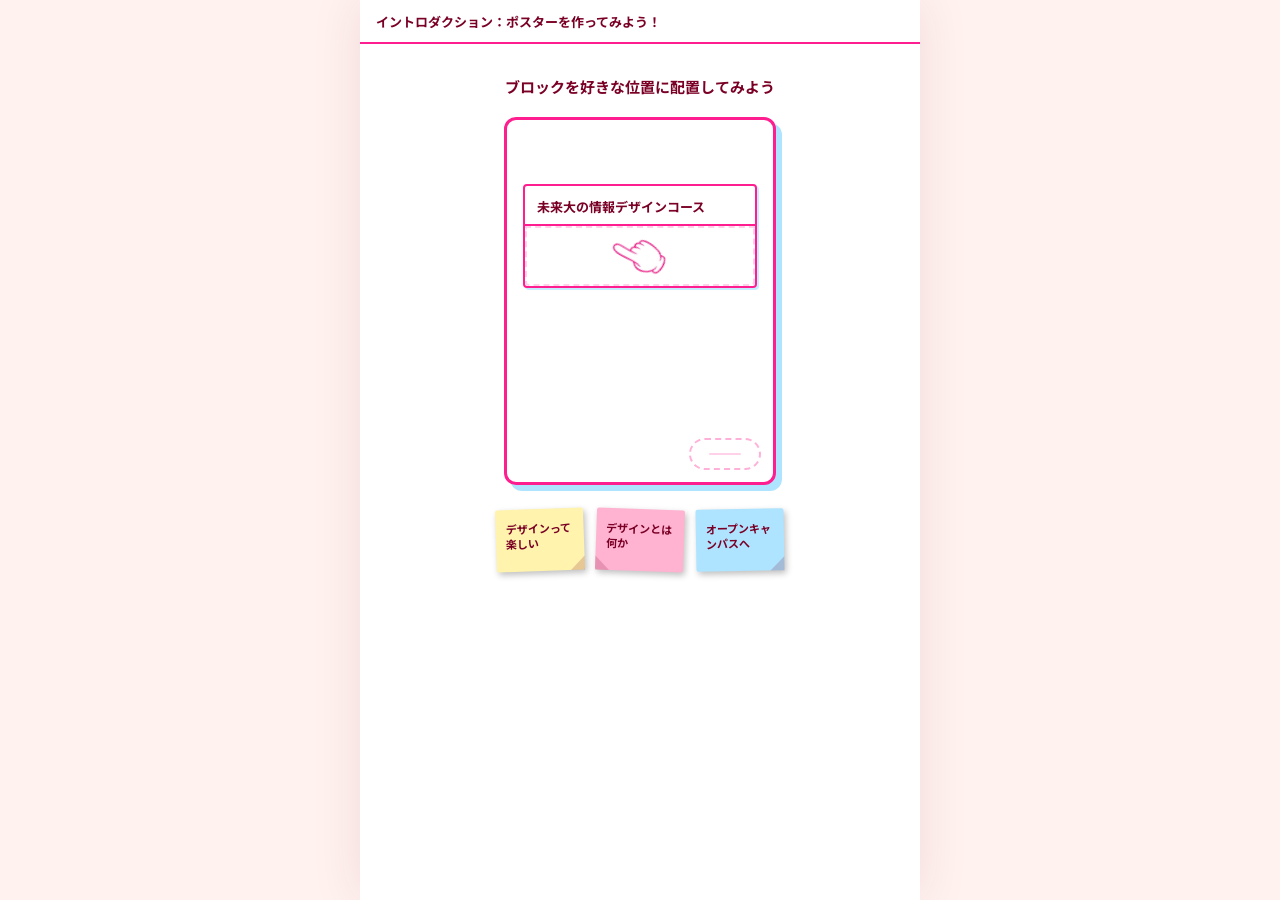
==== index.html @ 72f402ba "座学ゲート通過時のスライドイン演出を追加、関連バグを修正 - 「はい/YES」を押した直後、診断パネル(#section-diagnosis)が下から   せり上がりながらフェードインする演出を追加（" ====
<!DOCTYPE html>
<html lang="ja">

<head>
  <meta charset="UTF-8">
  <meta name="viewport" content="width=device-width, initial-scale=1.0, maximum-scale=1.0, user-scalable=no">
  <title>未来大 情報デザインコース 特設サイト</title>
  <link rel="preconnect" href="https://fonts.googleapis.com">
  <link href="https://fonts.googleapis.com/css2?family=Noto+Sans+JP:wght@400;700&display=swap" rel="stylesheet">
  <style>
    *,
    *::before,
    *::after {
      box-sizing: border-box;
      margin: 0;
      padding: 0;
    }

    html {
      font-family: 'Noto Sans JP', 'Hiragino Sans', sans-serif;
      scroll-snap-type: y proximity;
    }

    body {
      background: #FFF2EF;
      min-height: 100vh;
      -webkit-tap-highlight-color: transparent;
    }

    :root {
      /* 茶色（--text系）＝文字専用、または"暗転ヒーロー"背景（--hero-bg-*、意図的な反転演出のみ）
         ピンク（--sub/--border系）＝ボーダー・シャドウ・装飾専用。文字には --text-muted を使う */
      --text: #7A0026;
      --sub: #FF1E8F;
      --yellow: #FFF3AD;
      --pink: #FFB3D1;
      --blue: #AEE4FF;
      --orange: #FF4B2B;
      --border: #FF1E8F;
      --bg: #FFFFFF;
      --page-bg: #FFF2EF;
      --text-muted: rgba(122, 0, 38, 0.55);
      --sticky-fold: rgba(122, 0, 38, 0.18);
      --hero-bg-dark: var(--text);
    }

    /* ── Animations ── */
    /* Transition flash */
    @keyframes flashIn {
      from {
        opacity: 0;
      }

      to {
        opacity: 1;
      }
    }

    @keyframes flashOut {
      from {
        opacity: 1;
      }

      to {
        opacity: 0;
      }
    }

    /* ── Screen management ── */
    .screen {
      display: none;
    }

    .screen.active {
      display: block;
    }

    /* ── Prologue ── */
    #screen-prologue {
      background: var(--bg);
      min-height: 100svh;
      display: none;
      flex-direction: column;
      max-width: 390px;
      margin: 0 auto;
    }

    #screen-prologue.active {
      display: flex;
    }

    .prologue-header {
      height: 44px;
      display: flex;
      align-items: center;
      padding: 0 16px;
      border-bottom: 2px solid var(--border);
      background: var(--bg);
      flex-shrink: 0;
    }

    .prologue-header span {
      font-weight: 700;
      font-size: 13px;
      color: var(--text);
    }

    .prologue-main {
      flex: 1;
      padding: 32px 16px 96px;
    }

    /* ── Poster Game ── */
    .game-title {
      text-align: center;
      font-weight: 700;
      font-size: 15px;
      color: var(--text);
      margin-bottom: 20px;
    }

    /* ── Sticky note fold (shared pattern) ──
       .chip / #ghost-chip 自体に付与し、付箋のめくれた角を表現する。 */
    .sticky-note--fold-br::after,
    .sticky-note--fold-bl::after {
      content: '';
      position: absolute;
      width: 0;
      height: 0;
      border-style: solid;
      border-color: transparent transparent var(--sticky-fold) transparent;
    }
    .sticky-note--fold-br::after { right: 0; bottom: 0; border-width: 0 0 var(--fold, 10px) var(--fold, 10px); }
    .sticky-note--fold-bl::after { left: 0;  bottom: 0; border-width: 0 var(--fold, 10px) var(--fold, 10px) 0; }

    .poster-frame-wrap {
      position: relative;
      width: 272px;
      height: 368px;
      margin: 0 auto;
      transition: transform 0.6s cubic-bezier(0.65, 0, 0.35, 1);
    }

    .poster-frame-wrap.shrink-up {
      transform: translateY(-92px) scale(0.58);
    }

    .poster-frame {
      position: absolute;
      inset: 0;
      background: white;
      border-radius: 12px;
      border: 3px solid var(--border);
      box-shadow: 6px 6px 0 rgba(174, 228, 255, 1);
      overflow: hidden;
      transition: background-color 0.3s;
    }

    /* 「つくる」ボタン押下後：ブロック配置を隠し、完成イメージ画像に変身させる */
    .poster-frame.showing-result .zone-large,
    .poster-frame.showing-result .center-card,
    .poster-frame.showing-result .zone-small {
      opacity: 0;
      transition: opacity 0.2s ease;
    }

    .frame-result-overlay {
      position: absolute;
      inset: 0;
      opacity: 0;
      transition: opacity 0.3s ease;
      pointer-events: none;
      overflow: hidden;
      border-radius: inherit;
    }

    .frame-result-overlay.active {
      opacity: 1;
    }

    .frame-result-overlay img {
      display: block;
      width: 100%;
      height: 100%;
      object-fit: cover;
    }

    /* Large zone — fills entire frame bg */
    .zone-large {
      position: absolute;
      inset: 0;
      border-radius: 12px;
      transition: background-color 0.3s;
    }

    /* Center card */
    .center-card {
      position: absolute;
      left: 16px;
      right: 16px;
      top: 64px;
      background: white;
      border: 2px solid var(--border);
      border-radius: 4px;
      box-shadow: 2px 2px 0 rgba(174, 228, 255, 0.7);
    }

    .center-card-header {
      padding: 12px 12px 8px;
      border-bottom: 2px solid var(--border);
    }

    .center-card-header .sub-label {
      font-size: 8px;
      color: var(--text-muted);
    }

    .center-card-header .title {
      font-weight: 700;
      font-size: 13px;
      color: var(--text);
      line-height: 1.4;
    }

    .zone-center {
      min-height: 60px;
      display: flex;
      align-items: center;
      justify-content: center;
      border-radius: 0 0 4px 4px;
      transition: background-color 0.3s, outline 0.15s;
    }

    .zone-center.hover {
      background: rgba(255, 30, 143, 0.04);
      outline: 2px dashed var(--border);
    }

    .zone-center-chip {
      width: 100%;
      height: 100%;
      min-height: 60px;
      display: flex;
      align-items: center;
      justify-content: center;
      font-weight: 700;
      font-size: 12px;
      color: var(--text);
      border-radius: 0 0 4px 4px;
    }

    .zone-center-placeholder {
      width: 100%;
      min-height: 60px;
      border: 2px dashed rgba(255, 30, 143, 0.2);
      border-radius: 0 0 4px 4px;
      display: flex;
      align-items: center;
      justify-content: center;
    }

    .zone-center-placeholder.hover {
      border-color: var(--border);
      background: rgba(255, 30, 143, 0.04);
    }

    .zone-small {
      position: absolute;
      bottom: 12px;
      right: 12px;
      min-width: 72px;
      min-height: 32px;
      padding: 0 12px;
      border-radius: 9999px;
      display: flex;
      align-items: center;
      justify-content: center;
      transition: background-color 0.3s, border 0.15s;
      border: 2px dashed rgba(255, 30, 143, 0.35);
    }

    .zone-small.hover {
      border-color: var(--border);
      background: rgba(255, 30, 143, 0.06);
    }

    .zone-small.filled {
      border: none;
    }

    .zone-small-placeholder {
      width: 32px;
      height: 2px;
      background: rgba(255, 30, 143, 0.2);
      border-radius: 1px;
    }

    .zone-small-chip {
      font-size: 10px;
      font-weight: 700;
      color: var(--text);
      text-align: center;
    }

    /* ── Chip tray ── */
    .chip-tray {
      display: flex;
      justify-content: center;
      gap: 12px;
      margin-top: 24px;
      flex-wrap: wrap;
      padding: 0 8px;
      transition: opacity 0.3s ease;
    }

    .chip-tray.fading-out {
      opacity: 0;
      pointer-events: none;
    }

    .chip {
      position: relative;
      width: 88px;
      min-height: 62px;
      padding: 8px 10px 16px;
      border-radius: 2px;
      box-shadow: 2px 3px 6px rgba(0, 0, 0, 0.25);
      touch-action: none;
      user-select: none;
      cursor: grab;
      transition: opacity 0.2s;
      -webkit-user-select: none;
      display: flex;
      align-items: center;
      --fold: 14px;
    }

    .chip.placed {
      opacity: 0.28;
      cursor: default;
    }

    .chip[data-id="fun"]     { background: var(--yellow); transform: rotate(-2deg); }
    .chip[data-id="concept"] { background: var(--pink);   transform: rotate(2deg); }
    .chip[data-id="oc"]      { background: var(--blue);   transform: rotate(-1deg); }

    .chip-label {
      font-weight: 700;
      font-size: 11px;
      line-height: 1.35;
      color: var(--text);
    }

    /* ── Ghost chip ── */
    #ghost-chip {
      position: fixed;
      z-index: 999;
      pointer-events: none;
      width: 92px;
      min-height: 64px;
      padding: 8px 10px 16px;
      border-radius: 2px;
      box-shadow: 3px 5px 10px rgba(0, 0, 0, 0.3);
      transform: scale(1.06) rotate(-3deg);
      align-items: center;
      display: none;
      --fold: 14px;
    }
    #ghost-chip[data-chip="fun"]     { background: var(--yellow); }
    #ghost-chip[data-chip="concept"] { background: var(--pink); }
    #ghost-chip[data-chip="oc"]      { background: var(--blue); }

    #ghost-chip.active {
      display: flex;
    }


    /* ── Diagnose button ── */
    .diagnose-btn {
      margin-top: 20px;
      width: 100%;
      padding: 16px;
      font-weight: 700;
      font-size: 16px;
      border-radius: 9999px;
      background: var(--orange);
      color: white;
      border: 3px solid var(--border);
      box-shadow: 4px 4px 0 rgba(255, 30, 143, 1);
      cursor: pointer;
      font-family: inherit;
      display: none;
    }

    .diagnose-btn.visible {
      display: block;
    }

    /* ── Diagnosis result ── */
    .diagnosis-result {
      position: absolute;
      top: 0;
      left: 0;
      right: 0;
      padding: 24px 20px;
      opacity: 0;
      transform: scale(0.92) translateY(16px);
      transition: opacity 0.5s cubic-bezier(0.34, 1.4, 0.64, 1),
                  transform 0.5s cubic-bezier(0.34, 1.4, 0.64, 1);
      pointer-events: none;
      display: none;
    }

    .diagnosis-result.entering {
      display: block;
    }

    .diagnosis-result.visible {
      opacity: 1;
      transform: scale(1) translateY(0);
      pointer-events: auto;
    }

    /* 「作る」ボタンを押した瞬間、選んだ色で一瞬光り、完成ポスターへ変身する演出 */
    .poster-transform-flash {
      position: absolute;
      inset: 0;
      border-radius: inherit;
      opacity: 0;
      pointer-events: none;
      z-index: 5;
      transition: opacity 0.28s ease;
    }

    .poster-transform-flash.active {
      opacity: 1;
      transition: opacity 0.12s ease;
    }

    /* 完成ポスターが現れる瞬間の「魔法っぽいポップな爆発」演出：もくもく（煙玉）＋キラキラ（星） */
    .magic-burst {
      position: absolute;
      inset: -110px;
      pointer-events: none;
      z-index: 7;
      overflow: visible;
    }

    .magic-puff {
      position: absolute;
      left: 50%;
      top: 50%;
      width: 54px;
      height: 54px;
      margin: -27px 0 0 -27px;
      border-radius: 50%;
      background: radial-gradient(circle, rgba(255,255,255,0.95) 0%, rgba(255,255,255,0.55) 55%, rgba(255,255,255,0) 76%);
      opacity: 0;
      transform: translate(0, 0) scale(0.25);
      animation: magicPuffOut 0.78s cubic-bezier(0.16, 1, 0.3, 1) forwards;
      animation-delay: var(--delay, 0s);
    }

    @keyframes magicPuffOut {
      0%   { opacity: 0;    transform: translate(0, 0) scale(0.2); }
      18%  { opacity: 0.95; }
      100% { opacity: 0;    transform: translate(var(--tx), var(--ty)) scale(3.4); }
    }

    .magic-spark {
      position: absolute;
      left: 50%;
      top: 50%;
      width: 30px;
      height: 30px;
      margin: -15px 0 0 -15px;
      font-size: 30px;
      line-height: 30px;
      text-align: center;
      color: var(--spark-color, #FFD84B);
      text-shadow: 0 0 10px rgba(255,255,255,0.95);
      opacity: 0;
      transform: translate(0, 0) scale(0) rotate(0deg);
      animation: magicSparkOut 0.9s cubic-bezier(0.34, 1.56, 0.64, 1) forwards;
      animation-delay: var(--delay, 0s);
    }

    @keyframes magicSparkOut {
      0%   { opacity: 0; transform: translate(0, 0) scale(0) rotate(0deg); }
      28%  { opacity: 1; transform: translate(calc(var(--tx) * 0.45), calc(var(--ty) * 0.45)) scale(1.7) rotate(60deg); }
      100% { opacity: 0; transform: translate(var(--tx), var(--ty)) scale(0.6) rotate(170deg); }
    }

    .result-type-badge {
      display: inline-block;
      color: var(--orange);
      font-weight: 700;
      font-size: 19px;
      padding: 4px 12px;
      border-radius: 6px;
      margin-bottom: 14px;
      letter-spacing: 0.02em;
    }

    .result-hook {
      font-weight: 700;
      font-size: 12px;
      color: var(--text);
      margin-bottom: 10px;
      line-height: 1.5;
    }

    .result-structure {
      font-size: 12px;
      color: var(--text-muted);
      margin-bottom: 4px;
      line-height: 1.6;
    }

    .result-detail {
      font-size: 12px;
      color: var(--text);
      opacity: 0.65;
      line-height: 1.7;
    }

    .result-btns {
      margin-top: 20px;
    }

    .result-share-btn {
      display: block;
      width: 100%;
      padding: 14px 16px;
      background: var(--orange);
      color: white;
      border: 3px solid var(--border);
      box-shadow: 4px 4px 0 rgba(255, 30, 143, 1);
      border-radius: 9999px;
      font-size: 15px;
      font-weight: 700;
      cursor: pointer;
      font-family: inherit;
      margin-bottom: 10px;
      transition: transform 0.1s;
    }

    .result-share-btn:active {
      transform: scale(0.97);
    }

    .result-reset-btn {
      display: block;
      width: 100%;
      padding: 8px 16px;
      background: transparent;
      color: rgba(122, 0, 38, 0.5);
      border: 1.5px solid rgba(122, 0, 38, 0.15);
      border-radius: 9999px;
      font-size: 12px;
      cursor: pointer;
      font-family: inherit;
      text-align: center;
    }

    /* ════════════════════════════
       TOP PAGE
    ════════════════════════════ */
    #screen-top {
      background: var(--bg);
      max-width: 390px;
      margin: 0 auto;
    }

    /* ── Top header ── */
    #top-header {
      position: fixed;
      top: 0;
      left: 50%;
      transform: translateX(-50%);
      width: 100%;
      max-width: 390px;
      height: 44px;
      background: var(--bg);
      border-bottom: 2px solid var(--border);
      display: flex;
      align-items: center;
      justify-content: space-between;
      padding: 0 16px;
      z-index: 50;
      transition: transform 0.3s ease;
    }

    /* ポスター制作中は、直前のコンテンツが一切見えないよう
       ヘッダーごと画面上端の外へ隠し、診断セクションを画面いっぱいに使う */
    body.diagnosis-locked #top-header {
      transform: translateX(-50%) translateY(-100%);
    }

    #top-header .logo {
      font-weight: 700;
      font-size: 13px;
      color: var(--text);
    }

    #menu-btn {
      width: 32px;
      height: 32px;
      background: none;
      border: none;
      cursor: pointer;
      display: flex;
      flex-direction: column;
      justify-content: center;
      align-items: center;
      gap: 5px;
      padding: 4px;
    }

    #menu-btn span {
      display: block;
      width: 20px;
      height: 2px;
      background: var(--text);
      border-radius: 9999px;
      transition: transform 0.2s, opacity 0.2s;
    }

    #menu-btn.open span:nth-child(1) {
      transform: translateY(7px) rotate(45deg);
    }

    #menu-btn.open span:nth-child(2) {
      opacity: 0;
    }

    #menu-btn.open span:nth-child(3) {
      transform: translateY(-7px) rotate(-45deg);
    }

    /* ── Drawer ── */
    #drawer-backdrop {
      position: fixed;
      inset: 0;
      background: rgba(160, 90, 120, 0.30);
      /* 彩度を下げたピンク */
      z-index: 40;
      opacity: 0;
      pointer-events: none;
      transition: opacity 0.25s;
    }

    #drawer-backdrop.open {
      opacity: 1;
      pointer-events: auto;
    }

    #drawer-panel {
      position: fixed;
      right: 0;
      top: 0;
      bottom: 0;
      width: 220px;
      background: var(--bg);
      border-left: 2px solid var(--border);
      z-index: 41;
      padding: 56px 24px 32px;
      display: flex;
      flex-direction: column;
      transform: translateX(100%);
      transition: transform 0.25s cubic-bezier(0.25, 0.1, 0.25, 1);
    }

    #drawer-panel.open {
      transform: translateX(0);
    }

    #drawer-panel a {
      display: block;
      padding: 16px 0;
      font-weight: 700;
      font-size: 14px;
      color: var(--text);
      text-decoration: none;
      border-bottom: 1px solid rgba(255, 30, 143, 0.15);
    }

    #drawer-panel a:last-child {
      border-bottom: none;
    }

    #top-body {
      padding-top: 44px;
    }

    /* ── Key Visual (B1) ── */
    #section-kv {
      position: relative;
      background: var(--page-bg);
      padding-bottom: 10px;
    }

    .kv-photo {
      position: relative;
      width: 100%;
      overflow: hidden;
    }

    /* タイトルロゴが写真の重なり部分に沈んでも隠れないよう、
       ヒーロー写真だけは自身をより前面（z-index）に出し、
       overlayが下の写真の上に重なって見えるようにする */
    .kv-photo--hero {
      z-index: 2;
      overflow: visible;
    }

    /* 各写真には斜めカットの透明な余白が焼き込まれており、そのまま並べると
       想像以上に大きな隙間になる。実測した透明部分の量に合わせて
       負のmargin-topで重ね、隙間を薄いスリット程度に詰める
       （margin指定は要素の幅基準で解決されるため、レスポンシブでカード幅が
       変わっても写真の拡大縮小と一緒に比率が保たれる） */
    .kv-photo--overlap-1 {
      margin-top: -8.5%;
    }

    .kv-photo--overlap-2 {
      margin-top: -7.5%;
    }

    .kv-photo--overlap-3 {
      margin-top: -10%;
    }

    .kv-photo img {
      display: block;
      width: 100%;
      height: auto;
    }

    /* タイトル文字が写真に埋もれないよう、左側だけページ背景色で薄く覆う。
       ロゴを大きくした分ヒーロー写真の高さをはみ出すため、上寄せにして
       上方向にはみ出さないようにする（下方向は .kv-photo--hero の
       z-index により次の写真の上に重なって表示されるため問題ない） */
    .kv-hero-overlay {
      position: absolute;
      inset: 0;
      display: flex;
      flex-direction: column;
      justify-content: flex-start;
      padding: 8px 12px 8px 20px;
      background: linear-gradient(100deg,
        rgba(255, 242, 239, 0.92) 0%,
        rgba(255, 242, 239, 0.78) 40%,
        rgba(255, 242, 239, 0) 65%);
    }

    .kv-hero-label {
      font-size: 11px;
      font-weight: 700;
      letter-spacing: 0.08em;
      color: var(--text);
      opacity: 0.75;
      margin-bottom: 6px;
      text-shadow: 0 1px 3px rgba(255, 255, 255, 0.6);
    }

    .kv-hero-title-img {
      display: block;
      width: 50%;
      max-width: 210px;
      height: auto;
    }

    /* ── Welcome (B2) ── */
    #section-welcome {
      padding: 48px 20px;
      background: var(--bg);
      scroll-margin-top: 44px;
    }

    #section-welcome h2 {
      font-weight: 700;
      font-size: 20px;
      color: var(--text);
      line-height: 1.5;
      margin-bottom: 32px;
    }

    .fade-block {
      opacity: 0;
      transform: translateY(32px) scale(0.97);
      transition: opacity 0.65s cubic-bezier(0.34, 1.4, 0.64, 1),
                  transform 0.65s cubic-bezier(0.34, 1.4, 0.64, 1);
    }

    .fade-block.visible {
      opacity: 1;
      transform: translateY(0) scale(1);
    }

    /* Venn & Cycle – 画面幅によらず常に横並び（図＋説明文）を維持し、
       文章量は変えずに説明文側の幅だけを画面幅に応じて可変にすることで、
       位置関係（並び順・左右配置）がモバイル〜PCまで変わらないようにする */
    .venn-row,
    .cycle-row {
      display: flex;
      flex-direction: row;
      align-items: center;
      gap: 16px;
      margin-bottom: 40px;
    }

    .venn-wrap {
      position: relative;
      width: 150px;
      height: 150px;
      flex-shrink: 0;
    }

    .venn-stage {
      position: absolute;
      top: 0;
      left: 0;
      width: 230px;
      height: 230px;
      transform: scale(0.6522);
      transform-origin: top left;
    }

    .bz-circle {
      position: absolute;
      left: 50%;
      top: 50%;
      width: 92px;
      height: 92px;
      border-radius: 50%;
      opacity: 0;
      animation: bzMoveIn 1.8s cubic-bezier(0.22, 1, 0.36, 1) forwards;
      animation-play-state: paused;
    }

    .venn-wrap.visible .bz-circle,
    .venn-wrap.visible .bz-label {
      animation-play-state: running;
    }

    .bz-c1 {
      background: rgba(255, 243, 147, 0.6);
      color: #B88448;
      border: 2px solid #F8E884;
      --x-start: 83px; --y-start: 0px;
      --x-end: 37px; --y-end: 0px;
      animation-delay: 0.30s;
    }

    .bz-c3 {
      background: rgba(255, 243, 147, 0.6);
      color: #B88448;
      border: 2px solid #F8E884;
      --x-start: -83px; --y-start: 0px;
      --x-end: -37px; --y-end: 0px;
      animation-delay: 0.15s;
    }

    .bz-c4 {
      background: rgba(255, 243, 147, 0.6);
      color: #B88448;
      border: 2px solid #F8E884;
      --x-start: 0px; --y-start: -83px;
      --x-end: 0px; --y-end: -37px;
      animation-delay: 0s;
    }

    .bz-c2 {
      background: rgba(255, 120, 150, 0.55);
      border: 2px solid #ff1E8F;
      color: #fff;
      --x-start: 0px; --y-start: 83px;
      --x-end: 0px; --y-end: 46px;
      animation-delay: 0.60s;
    }

    @keyframes bzMoveIn {
      from {
        opacity: 0;
        transform: translate(calc(-50% + var(--x-start)), calc(-50% + var(--y-start)));
      }
      to {
        opacity: 1;
        transform: translate(calc(-50% + var(--x-end)), calc(-50% + var(--y-end)));
      }
    }

    .bz-label,
    .bz-callout-label {
      position: absolute;
      font-weight: 700;
      white-space: nowrap;
      opacity: 0;
      animation-play-state: paused;
    }

    .bz-label-c1 {
      left: 70%;
      top: 50%;
      font-size: 11px;
      color: var(--text);
      animation: bzLabelRightIn 1.8s cubic-bezier(0.22, 1, 0.36, 1) forwards;
      animation-delay: 0.30s;
    }

    @keyframes bzLabelRightIn {
      from { opacity: 0; transform: translate(-40%, -50%); }
      to { opacity: 1; transform: translate(-50%, -50%); }
    }

    .bz-label-c3 {
      left: 30%;
      top: 50%;
      font-size: 11px;
      color: var(--text);
      animation: bzLabelLeftIn 1.8s cubic-bezier(0.22, 1, 0.36, 1) forwards;
      animation-delay: 0.15s;
    }

    @keyframes bzLabelLeftIn {
      from { opacity: 0; transform: translate(-60%, -50%); }
      to { opacity: 1; transform: translate(-50%, -50%); }
    }

    .bz-label-c4 {
      left: 50%;
      top: 28%;
      font-size: 11px;
      color: var(--text);
      animation: bzLabelTopIn 1.8s cubic-bezier(0.22, 1, 0.36, 1) forwards;
      animation-delay: 0s;
    }

    @keyframes bzLabelTopIn {
      from { opacity: 0; transform: translate(-50%, -60%); }
      to { opacity: 1; transform: translate(-50%, -50%); }
    }

    .bz-callout {
      position: absolute;
      left: 50%;
      top: 50%;
      width: 166px;
      height: 92px;
      pointer-events: none;
    }

    .bz-callout-label {
      left: 2px;
      top: 14px;
      font-size: 17px;
      animation: bzLabelBottomIn 1.8s cubic-bezier(0.22, 1, 0.36, 1) forwards;
      animation-delay: 0.60s;
    }

    @keyframes bzLabelBottomIn {
      from { opacity: 0; transform: translate(-50%, -40%); }
      to { opacity: 1; transform: translate(-50%, -50%); }
    }

    .bz-c2 .bz-callout-label {
      color: #fff;
      text-shadow:
        2px 0 0 #ff1e8f,
        -2px 0 0 #ff1e8f,
        0 2px 0 #ff1e8f,
        0 -2px 0 #ff1e8f,
        1.5px 1.5px 0 #ff1e8f,
        -1.5px 1.5px 0 #ff1e8f,
        1.5px -1.5px 0 #ff1e8f,
        -1.5px -1.5px 0 #ff1e8f;
    }

    .venn-text {
      flex: 1;
      min-width: 0;
      font-size: 13px;
      color: var(--text);
      line-height: 1.7;
    }

    .cycle-text {
      flex: 1;
      min-width: 0;
      font-size: 13px;
      color: var(--text);
      line-height: 1.7;
    }

    .cycle-svg-wrap {
      flex-shrink: 0;
    }

    /* ── PDCA circle（制作サイクル） ── */
    .pdca-wrap {
      position: relative;
      width: 150px;
      height: 150px;
      overflow: hidden;
      flex-shrink: 0;
    }

    .pdca-scale {
      position: absolute;
      top: 0;
      left: 0;
      width: 520px;
      height: 520px;
      transform-origin: top left;
      transform: scale(0.2885);
    }

    .pdca-arc {
      position: absolute;
      inset: 0;
      transform-origin: 260px 260px;
      transform: rotate(-14deg);
      opacity: 0;
      transition: transform 0.85s cubic-bezier(0.16, 1, 0.3, 1),
                  opacity 0.85s cubic-bezier(0.16, 1, 0.3, 1);
    }

    .pdca-arc img {
      position: absolute;
      display: block;
      width: auto;
    }

    .pdca-arc-1 { transition-delay: 0s; }
    .pdca-arc-1 img { left: 260px; bottom: 265px; height: 258px; }

    .pdca-arc-2 { transition-delay: 0.16s; }
    .pdca-arc-2 img { left: 250px; top: 225px; height: 258px; }

    .pdca-arc-3 { transition-delay: 0.32s; }
    .pdca-arc-3 img { right: 241px; top: 220px; height: 264px; }

    .pdca-arc-4 { transition-delay: 0.48s; }
    .pdca-arc-4 img { right: 233px; bottom: 277px; height: 245px; }

    .cycle-svg-wrap.visible .pdca-arc {
      transform: rotate(0deg);
      opacity: 1;
    }

    .pdca-label {
      position: absolute;
      color: #ffffff;
      font-size: 44px;
      font-weight: 900;
      line-height: 1;
      letter-spacing: 0.02em;
      white-space: nowrap;
      text-shadow:
        -3px -3px 0 #FF1E8F, 3px -3px 0 #FF1E8F,
        -3px  3px 0 #FF1E8F, 3px  3px 0 #FF1E8F,
           0 -3px 0 #FF1E8F,    0  3px 0 #FF1E8F,
        -3px    0 0 #FF1E8F, 3px    0 0 #FF1E8F;
      opacity: 0;
      transition: opacity 0.85s cubic-bezier(0.16, 1, 0.3, 1);
    }

    .pdca-label-1 { right: 58px; top: 75px; transition-delay: 0s; }
    .pdca-label-2 { right: 62px; bottom: 120px; transition-delay: 0.16s; }
    .pdca-label-3 { left: 75px; bottom: 120px; transition-delay: 0.32s; }
    .pdca-label-4 { left: 75px; top: 75px; transition-delay: 0.48s; }

    .cycle-svg-wrap.visible .pdca-label {
      opacity: 1;
    }

    .process-text {
      font-size: 13px;
      color: var(--text);
      line-height: 1.7;
      margin-bottom: 12px;
    }

    .assign-intro-heading {
      font-weight: 600;
      font-size: 13px;
      color: var(--text-muted);
      line-height: 1.5;
      margin-top: 4px;
      margin-bottom: 16px;
    }

    .assign-intro-text {
      font-size: 13px;
      color: var(--text-muted);
      line-height: 1.7;
      margin-top: 24px;
      margin-bottom: 4px;
    }

    .assign-card-row {
      display: flex;
      flex-direction: column;
      gap: 20px;
      margin-top: 8px;
      margin-bottom: 8px;
    }

    .facility-grid {
      display: grid;
      grid-template-columns: repeat(3, 1fr);
      gap: 8px;
      margin-bottom: 32px;
    }

    .facility-img {
      height: 80px;
      border-radius: 12px;
      border: 1.5px solid rgba(255, 30, 143, 0.25);
      margin-bottom: 6px;
      overflow: hidden;
    }

    .facility-img img {
      display: block;
      width: 100%;
      height: 100%;
      object-fit: cover;
    }

    .facility-name {
      font-weight: 700;
      font-size: 11px;
      color: var(--text);
    }

    .facility-desc {
      font-size: 9px;
      color: var(--text-muted);
      line-height: 1.4;
    }

    /* Tools — 7 items, single row */
    .tools-row {
      display: flex;
      gap: 4px;
      margin-bottom: 32px;
    }

    .tool-tile {
      flex: 1;
      min-width: 0;
      display: flex;
      flex-direction: column;
      align-items: center;
      gap: 3px;
      padding: 4px 2px;
    }

    .tool-icon {
      width: 36px;
      height: 36px;
      display: flex;
      align-items: center;
      justify-content: center;
    }

    .tool-icon img {
      width: 100%;
      height: 100%;
      object-fit: contain;
    }

    .tool-name {
      font-size: 9px;
      color: var(--text-muted);
      text-align: center;
    }

    .oc-note {
      font-size: 12px;
      color: var(--text-muted);
      line-height: 1.6;
    }

    .assignment-card {
      width: 100%;
      background: white;
      border: 1.5px solid rgba(255, 30, 143, 0.2);
      box-shadow: 0 6px 24px rgba(122, 0, 38, 0.08);
      border-radius: 16px;
      overflow: hidden;
    }


    .assignment-num {
      padding: 20px 16px 4px;
      font-size: 10px;
      font-weight: 700;
      color: var(--text-muted);
    }

    .assignment-title {
      padding: 0 16px 12px;
      font-weight: 700;
      font-size: 22px;
      color: var(--text);
      line-height: 1.3;
    }

    .assignment-img {
      margin: 0 16px 16px;
      height: 160px;
      border-radius: 4px;
      border: 1px solid rgba(255, 30, 143, 0.2);
      display: flex;
      align-items: center;
      justify-content: center;
      overflow: hidden;
    }

    .assignment-img img {
      display: block;
      width: 100%;
      height: 100%;
      object-fit: cover;
    }

    .assignment-img span {
      font-size: 11px;
      color: var(--text);
      opacity: 0.5;
    }

    .assignment-desc {
      padding: 0 16px 20px;
      font-size: 13px;
      color: var(--text);
      line-height: 1.75;
    }

    /* ── Diagnosis section (B4) ── */
    #section-diagnosis {
      padding: 56px 20px 72px;
      background: var(--page-bg);
      /* scrollIntoView() でこのセクションへ移動した際、position:fixed の
         #top-header（高さ44px）の裏に上端が隠れないよう余白を確保する */
      scroll-margin-top: 44px;
    }

    #section-diagnosis h2 {
      font-weight: 700;
      font-size: 22px;
      color: var(--text);
      margin-bottom: 28px;
      padding-top: 0;
      border-top: none;
      line-height: 1.4;
    }

    #section-diagnosis h2 span {
      color: var(--text-muted) !important;
    }

    #section-diagnosis .game-title {
      color: var(--text);
    }

    /* ── CTA (B5) ── */
    #section-cta {
      padding: 48px 20px;
      background: var(--page-bg);
      scroll-margin-top: 44px;
    }

    /* 「次へ」到達直後の1画面（バッジ〜ツール／設備紹介まで）を、
       .cta-heading の手前でちょうど1画面（固定ヘッダー44px＋本セクションの
       padding-top 48pxを除いた残り）に収める。scroll-snapや強制ページ送りは
       使わず、この直後は通常のスクロールで .cta-heading 以降へ地続きに続く
       （内容が多い端末では自然にはみ出してスクロールが伸びるだけで、
       レイアウトが壊れることはない）。
       space-evenly により、余白を画面中央に集めて「独立したカード」に
       見せるのではなく、各要素の間隔として広く分配する */
    .cta-first-screen {
      min-height: calc(100svh - 44px - 48px);
      display: flex;
      flex-direction: column;
      justify-content: space-evenly;
    }

    .cta-bridge-badge {
      display: none;
      align-items: center;
      justify-content: center;
      gap: 6px;
      width: fit-content;
      margin: 0 auto 14px;
      background: var(--yellow);
      border: 2px solid var(--border);
      border-radius: 9999px;
      padding: 6px 18px;
      font-size: 13px;
      font-weight: 700;
      color: var(--text);
      letter-spacing: 0.03em;
      box-shadow: 2px 2px 0 var(--border);
    }

    /* ポスターの診断結果が表示されている間だけ見せる */
    .cta-bridge-badge.result-shown {
      display: flex;
    }

    .cta-intro-heading {
      font-weight: 700;
      font-size: 20px;
      color: var(--text);
      line-height: 1.5;
      margin-bottom: 28px;
    }

    /* ツール紹介・設備環境をひとつのまとまりに見せる */
    .cta-tools-facility .tools-row {
      margin-bottom: 12px;
    }

    .cta-heading {
      font-size: 44px;
      font-weight: 900;
      color: var(--text);
      line-height: 1.1;
      letter-spacing: -0.03em;
      margin-bottom: 14px;
    }

    .cta-heading .accent {
      color: var(--sub);
    }

    .cta-heading .year {
      display: block;
      font-size: 26px;
      font-weight: 700;
      color: var(--text);
      letter-spacing: 0.02em;
      margin-top: 4px;
    }

    .cta-lead {
      font-size: 14px;
      color: var(--text-muted);
      line-height: 1.75;
    }

    .oc-poster {
      max-width: 280px;
      border: 3px solid var(--border);
      box-shadow: 7px 7px 0 var(--pink);
      border-radius: 14px;
      overflow: hidden;
      background: var(--pink);
      aspect-ratio: 3/4;
      margin: 0 auto 24px;
    }

    .oc-poster img {
      display: block;
      width: 100%;
      height: 100%;
      object-fit: cover;
    }

    .cta-card {
      background: var(--bg);
      border: 2px solid var(--pink);
      border-radius: 14px;
      padding: 18px 20px;
      box-shadow: 4px 4px 0 var(--pink);
      display: flex;
      flex-direction: column;
      gap: 14px;
      margin-bottom: 16px;
    }

    .cta-card-label {
      font-size: 11px;
      font-weight: 700;
      color: var(--sub);
      letter-spacing: 0.1em;
    }

    .cta-event-label {
      display: block;
      font-size: 11px;
      font-weight: 700;
      color: var(--text-muted);
      letter-spacing: 0.08em;
      margin-bottom: 2px;
    }

    .cta-event-value {
      display: block;
      font-size: 15px;
      font-weight: 500;
      color: var(--text);
      line-height: 1.6;
    }

    .cta-access-row {
      display: flex;
      align-items: baseline;
      gap: 8px;
    }

    .cta-access-from {
      font-size: 14px;
      font-weight: 700;
      color: var(--text);
    }

    .cta-access-time {
      font-size: 12px;
      font-weight: 700;
      color: white;
      background: var(--border);
      border-radius: 4px;
      padding: 1px 6px;
    }

    .cta-map-embed {
      border-radius: 10px;
      overflow: hidden;
      border: 1.5px solid var(--pink);
      margin-top: 4px;
      height: 160px;
      position: relative;
    }

    .cta-map-embed iframe {
      border: none;
      display: block;
      width: 100%;
      height: 100%;
    }

    .cta-map-link {
      display: block;
      text-align: center;
      font-size: 12px;
      font-weight: 700;
      color: var(--border);
      text-decoration: none;
      letter-spacing: 0.04em;
    }

    .cta-btn {
      display: block;
      width: 100%;
      padding: 16px;
      text-align: center;
      font-weight: 700;
      font-size: 16px;
      border-radius: 9999px;
      background: var(--orange);
      color: white;
      border: 3px solid var(--border);
      box-shadow: 4px 4px 0 rgba(255, 30, 143, 1);
      text-decoration: none;
      transition: transform 0.1s;
    }

    .cta-btn:active {
      transform: scale(0.97);
    }

    .cta-btn-note {
      text-align: center;
      font-size: 12px;
      color: var(--text-muted);
      margin-top: 10px;
    }

    .cta-wave {
      margin: 36px -20px 0;
      line-height: 0;
    }

    .cta-wave svg {
      width: 100%;
      display: block;
    }

    .site-footer {
      background: var(--pink);
      margin: 0 -20px;
      padding: 28px 20px 48px;
      text-align: center;
    }

    .site-footer-name {
      font-size: 15px;
      font-weight: 700;
      color: var(--text);
      letter-spacing: 0.04em;
    }

    .site-footer-dept {
      font-size: 13px;
      color: var(--text-muted);
      margin-top: 4px;
      font-weight: 500;
    }

    .site-footer-links {
      display: flex;
      justify-content: center;
      gap: 20px;
      margin-top: 18px;
    }

    .site-footer-links a {
      font-size: 11px;
      color: var(--text-muted);
      text-decoration: none;
      font-weight: 500;
    }

    .site-footer-copy {
      font-size: 11px;
      color: var(--text-muted);
      margin-top: 20px;
    }

    /* ══════════════════════════════
       GATE — 座学から演習への切り替え確認
    ══════════════════════════════ */
    #section-diagnosis.gated,
    #section-cta.gated {
      display: none;
    }

    #section-gate {
      position: relative;
      min-height: 26vh;
      background: var(--bg);
      text-align: center;
      overflow: hidden;
    }

    #section-gate.gated {
      display: none;
    }

    .gate-board {
      position: absolute;
      left: 0;
      right: 0;
      bottom: 0;
      background: var(--hero-bg-dark);
      border-radius: 20px 20px 0 0;
      padding: 28px 24px 36px;
      transform: translateY(100%);
      transition: transform 0.45s cubic-bezier(0.34, 1.4, 0.64, 1);
    }

    .gate-board.visible {
      transform: translateY(0);
    }

    .gate-question {
      font-weight: 700;
      font-size: 22px;
      color: white;
      line-height: 1.6;
      margin-bottom: 32px;
    }

    .gate-btns {
      display: flex;
      gap: 14px;
      justify-content: center;
      flex-wrap: wrap;
    }

    .gate-btn {
      padding: 14px 32px;
      border-radius: 9999px;
      font-weight: 700;
      font-size: 16px;
      border: 3px solid var(--border);
      cursor: pointer;
      font-family: inherit;
      box-shadow: 4px 4px 0 rgba(255, 30, 143, 1);
      transition: transform 0.1s;
    }

    .gate-btn:active {
      transform: scale(0.97);
    }

    .gate-btn-primary {
      background: var(--orange);
      color: white;
    }

    .gate-btn-secondary {
      background: white;
      color: var(--text);
    }

    /* ── ポスター制作中は1画面に固定し、CTAへスクロールできないようにする ── */
    body.diagnosis-locked {
      overflow: hidden;
    }

    body.diagnosis-locked #section-diagnosis {
      /* ヘッダーは非表示になるため、画面の高さをまるごと使う */
      height: 100svh;
      overflow-y: auto;
      overflow-x: hidden;
      padding: 16px 20px 24px;
      display: flex;
      flex-direction: column;
      justify-content: flex-start;
    }

    body.diagnosis-locked #section-diagnosis h2 {
      font-size: 18px;
      margin-bottom: 12px;
    }

    /* 「つくる →」を押してサブテキストが消えると見出しの行数が減り、
       その分ポスターとの距離が詰まって見えてしまうため、
       サブテキストが無くなった分の余白を補って近さを解消する */
    body.diagnosis-locked #section-diagnosis h2.diagnosis-heading--result {
      margin-bottom: 32px;
    }

    /* JS（fitDiagnosisToScreen）が、画面の高さに収まるよう必要に応じて
       このラッパーごと縮小表示する。transform-origin は上端中央に固定し、
       ヘッダー同様のスライド演出と合わせて自然に見えるようにする */
    #diagnosis-fit {
      width: 100%;
      transform-origin: top center;
      transition: transform 0.25s ease, height 0.25s ease;
    }

    /* 座学ゲート通過直後、診断コンテンツを下からせり上がりながらフェードインさせる
       （.gate-board / .fade-block と同じ transform+transition の手法）。
       実際のスクロール位置移動（window.scrollTo）は瞬間ジャンプのまま維持し、
       見た目の演出だけをここで分離して与えることで、スクロール操作中の
       競合バグ（overflow:hidden ロックとの衝突）を再発させない。
       #diagnosis-fit 自体の transform は fitDiagnosisToScreen() の縮小率専用のため、
       スライドインは一つ外側の #section-diagnosis 側で担当し、プロパティの取り合いを避ける */
    #section-diagnosis.diagnosis-enter {
      opacity: 0;
      transform: translateY(28px);
    }

    #section-diagnosis.diagnosis-enter-active {
      transition: opacity 0.5s cubic-bezier(0.34, 1.4, 0.64, 1),
                  transform 0.5s cubic-bezier(0.34, 1.4, 0.64, 1);
      opacity: 1;
      transform: translateY(0);
    }

    /* 「次へ」ボタンは診断結果の「もう一度試す」ボタンの直下に、通常フローの一部として表示する */
    .diagnosis-next-btn {
      display: none;
      width: 100%;
      margin-top: 4px;
      padding: 14px 16px;
      background: var(--hero-bg-dark);
      color: #fff;
      border: 3px solid var(--border);
      border-radius: 9999px;
      font-size: 15px;
      font-weight: 700;
      font-family: inherit;
      cursor: pointer;
      box-shadow: 4px 4px 0 rgba(255, 30, 143, 1);
      text-align: center;
    }

    .diagnosis-next-btn.visible {
      display: block;
    }

    /* ══════════════════════════════
       EXPERIMENT LOG EXPORT
    ══════════════════════════════ */
    .export-log-btn {
      display: block;
      width: auto;
      max-width: 260px;
      margin: 20px auto 0;
      padding: 14px 24px;
      background: var(--hero-bg-dark);
      color: white;
      border: 3px solid var(--border);
      border-radius: 9999px;
      font-size: 15px;
      font-weight: 700;
      font-family: inherit;
      cursor: pointer;
      text-align: center;
      box-shadow: 4px 4px 0 rgba(255, 30, 143, 1);
      transition: transform 0.1s;
    }

    .export-log-btn:active {
      transform: scale(0.97);
    }

    .export-log-toast {
      position: fixed;
      left: 50%;
      bottom: 32px;
      transform: translateX(-50%);
      background: var(--text);
      color: white;
      font-size: 13px;
      font-weight: 700;
      padding: 10px 20px;
      border-radius: 9999px;
      z-index: 3000;
      opacity: 0;
      pointer-events: none;
      transition: opacity 0.3s ease;
    }

    .export-log-toast.visible {
      opacity: 1;
    }

    /* ══════════════════════════════
       RESPONSIVE — タブレット・PC幅対応
       このサイトはスマホの画面を模した「1枚のカード」として設計されている。
       中の座標はモバイル基準で手調整されているため内部要素はそのまま維持し、
       画面が広いときはカード自体の最大幅を段階的に広げて中央表示する。
    ══════════════════════════════ */
    @media (min-width: 600px) {

      #screen-prologue,
      #screen-top,
      #top-header {
        max-width: 480px;
      }

      #screen-prologue,
      #screen-top {
        box-shadow: 0 0 48px rgba(122, 0, 38, 0.10);
      }
    }

    @media (min-width: 900px) {

      #screen-prologue,
      #screen-top,
      #top-header {
        max-width: 560px;
      }
    }
  </style>
</head>

<body>

  <!-- ════════════════════════════
     PROLOGUE
════════════════════════════ -->
  <div id="screen-prologue" class="active">
    <div class="prologue-header">
      <span>イントロダクション：ポスターを作ってみよう！</span>
    </div>
    <div class="prologue-main">
      <div id="prologue-game"></div>
    </div>
  </div>

  <!-- ════════════════════════════
     TOP PAGE
════════════════════════════ -->
  <div id="screen-top" class="screen">
    <header id="top-header">
      <span class="logo">未来大 情報デザインコース</span>
      <button id="menu-btn" aria-label="メニュー">
        <span></span><span></span><span></span>
      </button>
    </header>

    <div id="drawer-backdrop"></div>
    <nav id="drawer-panel">
      <a href="#section-welcome" class="nav-link">コースについて</a>
      <a href="#section-diagnosis" class="nav-link">ポスターをつくる</a>
      <a href="#section-cta" class="nav-link">オープンキャンパス</a>
    </nav>

    <div id="top-body">
      <!-- B1: Key Visual -->
      <section id="section-kv"></section>

      <!-- B2: Welcome -->
      <section id="section-welcome">
        <h2 class="fade-block">未来大の情報デザインコースでは<br>ポスターのレイアウトを含む、<br>情報設計について学んでいます。</h2>

        <div class="fade-block venn-row" style="transition-delay:0.1s">
          <p class="venn-text">未来大学には4つのコースがあり、情報デザインは「デザイン」を様々な角度から学びます。</p>
          <div class="venn-wrap">
            <div class="venn-stage">
              <div class="bz-circle bz-c1"><span class="bz-label bz-label-c1">情報システム</span></div>
              <div class="bz-circle bz-c3"><span class="bz-label bz-label-c3">知覚システム</span></div>
              <div class="bz-circle bz-c4"><span class="bz-label bz-label-c4">複雑系</span></div>
              <div class="bz-circle bz-c2">
                <div class="bz-callout">
                  <span class="bz-callout-label">情報デザイン</span>
                </div>
              </div>
            </div>
          </div>
        </div>

        <div class="fade-block cycle-row" style="transition-delay:0.1s">
          <div class="cycle-svg-wrap">
            <div class="pdca-wrap">
              <div class="pdca-scale">
                <div class="pdca-arc pdca-arc-1"><img src="cycle-plan.png" alt=""></div>
                <div class="pdca-arc pdca-arc-2"><img src="cycle-make.png" alt=""></div>
                <div class="pdca-arc pdca-arc-3"><img src="cycle-check.png" alt=""></div>
                <div class="pdca-arc pdca-arc-4"><img src="cycle-improve.png" alt=""></div>
                <span class="pdca-label pdca-label-1">計画</span>
                <span class="pdca-label pdca-label-2">制作</span>
                <span class="pdca-label pdca-label-3">評価</span>
                <span class="pdca-label pdca-label-4">改善</span>
              </div>
            </div>
          </div>
          <p class="cycle-text">「計画」→「制作」→「評価」→「改善」を繰り返すサイクルを、PDCA（Plan, Do, Check, Action）サイクルと言います。</p>
        </div>

        <div class="fade-block process-block" style="transition-delay:0.08s">
          <p class="process-text">課題を通して、集めた情報を整理し、"伝わる形"に組み立てていく。それが、このコースで身につける力です。</p>
          <p class="assign-intro-text">では具体的に何をしているのか、２年生の制作課題について覗いてみましょう</p>
          <h3 class="assign-intro-heading">２年生の制作課題</h3>
          <div class="assign-card-row" id="assign-card-row"></div>
        </div>

        <div class="fade-block" style="transition-delay:0.05s">
          <p class="oc-note">8/3オープンキャンパスでも、デザコ ブースにて詳しくお話します</p>
        </div>
      </section>

      <!-- Gate: 座学 → 演習 -->
      <section id="section-gate">
        <div class="gate-board">
          <p class="gate-question">座学はここまでです！<br>演習の準備はできましたか？</p>
          <div class="gate-btns">
            <button class="gate-btn gate-btn-primary" id="gate-btn-ja">はい</button>
            <button class="gate-btn gate-btn-secondary" id="gate-btn-en">YES</button>
          </div>
        </div>
      </section>

      <!-- B4: Diagnosis -->
      <section id="section-diagnosis" class="gated">
        <div id="diagnosis-fit">
          <div class="fade-block">
            <h2 id="diagnosis-heading">もう一度、<br>ポスターをつくってみよう<br id="diagnosis-subtitle-br"><span id="diagnosis-subtitle"
                style="font-size:13px;font-weight:400;color:var(--text-muted)">同じ3つのブロックを、今度は意識して配置してみよう。</span></h2>
          </div>
          <div id="full-game"></div>
        </div>
      </section>

      <!-- B5: CTA -->
      <section id="section-cta" class="gated">
        <div class="cta-first-screen">
          <div class="fade-block cta-bridge-badge" id="cta-bridge-badge">✦ あなたの作品ができた！ ✦</div>

          <h2 class="fade-block cta-intro-heading" style="transition-delay:0.08s">未来大の情報デザインコースでは、<br>これらを学ぶための環境が整っています</h2>

          <div class="cta-tools-facility">
            <div class="fade-block tools-row" style="transition-delay:0.11s">
              <div class="tool-tile">
                <div class="tool-icon"><img src="tool-figma.png" alt="Figma"></div>
                <div class="tool-name">Figma</div>
              </div>
              <div class="tool-tile">
                <div class="tool-icon"><img src="tool-illustrator.png" alt="Illustrator"></div>
                <div class="tool-name">Illustrator</div>
              </div>
              <div class="tool-tile">
                <div class="tool-icon"><img src="tool-photoshop.png" alt="Photoshop"></div>
                <div class="tool-name">Photoshop</div>
              </div>
              <div class="tool-tile">
                <div class="tool-icon"><img src="tool-chatgpt.png" alt="ChatGPT"></div>
                <div class="tool-name">ChatGPT</div>
              </div>
              <div class="tool-tile">
                <div class="tool-icon"><img src="tool-notebooklm.png" alt="NotebookLM"></div>
                <div class="tool-name">NotebookLM</div>
              </div>
              <div class="tool-tile">
                <div class="tool-icon"><img src="tool-gemini.png" alt="Gemini"></div>
                <div class="tool-name">Gemini</div>
              </div>
              <div class="tool-tile">
                <div class="tool-icon"><img src="tool-arduino.png" alt="Arduino"></div>
                <div class="tool-name">Arduino</div>
              </div>
            </div>
            <div class="fade-block facility-grid" style="transition-delay:0.14s">
              <div>
                <div class="facility-img"><img src="工房.JPG" alt="工房"></div>
                <div class="facility-name">工房</div>
                <div class="facility-desc">レーザーカッター・3Dプリンタを備える</div>
              </div>
              <div>
                <div class="facility-img"><img src="アトリエ.JPG" alt="アトリエ"></div>
                <div class="facility-name">アトリエ</div>
                <div class="facility-desc">大型スクリーンと可動家具のラボ</div>
              </div>
              <div>
                <div class="facility-img"><img src="ミュージアム.jpg" alt="ミュージアム"></div>
                <div class="facility-name">ミュージアム</div>
                <div class="facility-desc">学生作品を展示する学内ギャラリー</div>
              </div>
            </div>
          </div>
        </div>

        <div class="fade-block" style="transition-delay:0.13s">
          <h2 class="cta-heading">オープン<br><span class="accent">キャンパス</span><span class="year">2026</span></h2>
          <p class="cta-lead">一人より、二人の方がきっと楽しい。</p>
        </div>

        <div class="fade-block" style="transition-delay:0.14s">
          <div class="oc-poster">
            <img src="oc-poster.png" alt="オープンキャンパス 公立はこだて未来大学 8月1日（土）公式ポスター">
          </div>
        </div>

        <div class="fade-block cta-card" style="transition-delay:0.2s">
          <p class="cta-card-label">イベント詳細</p>
          <div>
            <span class="cta-event-label">開催日程</span>
            <span class="cta-event-value">2026年8月1日（土）　11:00〜15:00</span>
          </div>
          <div>
            <span class="cta-event-label">会場</span>
          </div>
          <div class="cta-map-embed">
            <iframe title="公立はこだて未来大学 地図"
              src="https://maps.google.com/maps?q=Future+University+Hakodate,Hakodate,Hokkaido,Japan&output=embed&z=15&hl=ja"
              loading="lazy" referrerpolicy="no-referrer-when-downgrade"></iframe>
          </div>
          <a class="cta-map-link" href="https://maps.google.com/maps?q=公立はこだて未来大学" target="_blank" rel="noopener noreferrer">Google マップで開く →</a>
          <div class="cta-access-row"><span class="cta-access-from">函館駅から</span><span class="cta-access-time">バスで約1時間</span></div>
          <div class="cta-access-row"><span class="cta-access-from">新函館北斗駅から</span><span class="cta-access-time">バスで約1時間</span></div>
          <div class="cta-access-row"><span class="cta-access-from">函館空港から</span><span class="cta-access-time">バスで約1時間半</span></div>
        </div>

        <div class="fade-block" style="transition-delay:0.3s">
          <a href="https://www.fun.ac.jp/admission/open-campus/" class="cta-btn">参加を申し込む →</a>
          <p class="cta-btn-note">＊ 申し込みは大学公式サイトから（無料）</p>
        </div>

        <button type="button" id="export-log-btn" class="export-log-btn">実験データをコピー</button>

        <div class="cta-wave" aria-hidden="true">
          <svg viewBox="0 0 430 32" xmlns="http://www.w3.org/2000/svg" preserveAspectRatio="none">
            <path d="M0,16 C72,32 144,0 215,16 C286,32 358,0 430,16 L430,32 L0,32 Z" fill="#FFB3D1" opacity="0.5" />
            <path d="M0,22 C72,10 144,32 215,22 C286,10 358,32 430,22 L430,32 L0,32 Z" fill="#FFB3D1" />
          </svg>
        </div>

        <div class="site-footer">
          <p class="site-footer-name">公立はこだて未来大学</p>
          <p class="site-footer-dept">情報デザインコース</p>
          <div class="site-footer-links">
            <a href="#">大学公式サイト</a>
            <a href="#">お問い合わせ</a>
            <a href="#">アクセス</a>
          </div>
          <p class="site-footer-copy">© 2026 Future University Hakodate</p>
        </div>
      </section>
    </div>
  </div>

  <div id="ghost-chip" class="sticky-note--fold-br">
    <span class="chip-label"></span>
  </div>

  <button type="button" id="diagnosis-next-btn" class="diagnosis-next-btn">次へ ↓</button>

  <script>
    'use strict';

    /* ══════════════════════════════
       LOGGER — 実験データ収集（画面には一切表示しない）
    ══════════════════════════════ */
    const Logger = (function () {
      const startTime = performance.now();
      const events = [];
      function log(type, detail) {
        events.push(Object.assign({ t: Math.round(performance.now() - startTime), type: type }, detail || {}));
      }
      function toJSON() {
        return JSON.stringify(events, null, 2);
      }
      return { log: log, toJSON: toJSON };
    })();

    const CHIPS = {
      fun: { label: 'デザインって楽しい', color: '#FFF3AD' },
      concept: { label: 'デザインとは何か', color: '#FFB3D1' },
      oc: { label: 'オープンキャンパスへ', color: '#AEE4FF' },
    };

    /* 各チップの付箋が「めくれる」角。チップトレイ／zone-large／zone-center で共通使用 */
    const STICKY_FOLD = {
      fun:     'sticky-note--fold-br',
      concept: 'sticky-note--fold-bl',
      oc:      'sticky-note--fold-br',
    };

    const DIAGNOSES = {
      'fun-concept-oc': { type: '部活勧誘ポスター', hook: '「雰囲気で引き込んでから問いかける」構成。', structure: '楽しさが背景を埋め、タイトルと概念が中央に、OCへの誘いがバッジに。', detail: '押しつけがましくなく、来てくれる人を待つスタンスが伝わります。まず雰囲気で心をつかみ、「どんなとこ？」という興味へとつながる流れ。' },
      'fun-oc-concept': { type: 'ライブのフライヤー', hook: '「楽しさを見せてすぐ行動に誘う」構成。', structure: '楽しさが背景を埋め、タイトルとOC日程が中央に、概念の問いがバッジに。', detail: '細かい説明より雰囲気と日程だけあれば十分、というフライヤーらしい割り切りが出ています。勢いで動かすデザイン。' },
      'concept-fun-oc': { type: '博物館の解説パネル', hook: '「問いを立ててから楽しさを添える」構成。', structure: '概念が背景を埋め、タイトルと楽しさが中央に、OCへの誘いがバッジに。', detail: '「デザインとは何か」を先に見せることで、興味を持った人を確実に引き込みます。楽しさはその後押し。' },
      'concept-oc-fun': { type: 'セミナーの告知チラシ', hook: '「問いかけてから行動へ誘う」構成。', structure: '概念が背景を埋め、タイトルとOC日程が中央に、楽しさのバッジが和らげる。', detail: '「デザインとは何か」を先に提示してからOCに誘う丁寧な導線。参加者に内容を吟味してほしいセミナー告知に近い構成。' },
      'oc-fun-concept': { type: 'タイムセールのポスター', hook: '「まず来てもらって、楽しさで後押しする」構成。', structure: 'OCポスターが背景を埋め、タイトルと楽しさが中央に、概念の問いがバッジに。', detail: '「来て！」が最前面に出て、楽しさで背中を押す。とにかく足を運んでもらうことが最優先の、勢いのある構成。' },
      'oc-concept-fun': { type: '求人広告', hook: '「行動を前面に出して問いで補強する」構成。', structure: 'OCポスターが背景を埋め、タイトルと概念が中央に、楽しさのバッジが締める。', detail: '「来てほしい」を最前面に出してから、デザインとは何かで理由を補足する。誠実さと勢いが両立した構成。' },
    };

    /* ══════════════════════════════
       POSTER IMAGE PRELOAD — 「つくる」を押した瞬間の読み込みラグ（カクつき）対策。
       診断結果画像は数MBあるため、ゲート通過時（座学→演習へ切り替わるタイミング）に
       裏側で先読みしておき、実際に表示する時にはキャッシュ済みの状態にする。
    ══════════════════════════════ */
    const posterImageCache = {};

    function preloadPosterImage(type) {
      if (posterImageCache[type]) return posterImageCache[type];
      posterImageCache[type] = new Promise(resolve => {
        const img = new Image();
        img.onload = () => resolve(img);
        img.onerror = () => resolve(null);
        img.src = `${type}.png`;
      });
      return posterImageCache[type];
    }

    function preloadAllPosterImages() {
      Object.values(DIAGNOSES).forEach(d => preloadPosterImage(d.type));
    }

    /* ══════════════════════════════
       MAGIC BURST — 完成ポスターが現れる瞬間の、もくもく＋キラキラのポップな爆発演出
    ══════════════════════════════ */
    function spawnMagicBurst(hostEl) {
      const burst = document.createElement('div');
      burst.className = 'magic-burst';
      hostEl.appendChild(burst);

      const PUFF_COUNT = 8;
      for (let i = 0; i < PUFF_COUNT; i++) {
        const angle = (Math.PI * 2 * i) / PUFF_COUNT + (Math.random() * 0.6 - 0.3);
        const dist = 96 + Math.random() * 64;
        const puff = document.createElement('div');
        puff.className = 'magic-puff';
        puff.style.setProperty('--tx', Math.cos(angle) * dist + 'px');
        puff.style.setProperty('--ty', Math.sin(angle) * dist + 'px');
        puff.style.setProperty('--delay', (Math.random() * 0.08) + 's');
        burst.appendChild(puff);
      }

      const SPARK_COLORS = ['#FFD84B', '#FF6FB6', '#7FE0FF', '#FFFFFF'];
      const SPARK_GLYPHS = ['✦', '✧', '✦', '✧'];
      const SPARK_COUNT = 14;
      for (let i = 0; i < SPARK_COUNT; i++) {
        const angle = (Math.PI * 2 * i) / SPARK_COUNT + (Math.random() * 0.5 - 0.25);
        const dist = 130 + Math.random() * 96;
        const spark = document.createElement('div');
        spark.className = 'magic-spark';
        spark.textContent = SPARK_GLYPHS[i % SPARK_GLYPHS.length];
        spark.style.setProperty('--tx', Math.cos(angle) * dist + 'px');
        spark.style.setProperty('--ty', Math.sin(angle) * dist + 'px');
        spark.style.setProperty('--delay', (Math.random() * 0.1) + 's');
        spark.style.setProperty('--spark-color', SPARK_COLORS[i % SPARK_COLORS.length]);
        burst.appendChild(spark);
      }

      setTimeout(() => burst.remove(), 1050);
    }

    /* 課題01と02を入れ替え、ナンバリングを01〜04に変更 */
    const ASSIGNMENTS = [
      { num: '４・５月', title: '仮想生物', desc: '未来大や自分の地元にちなんだ、動いて光る仮想生物を作成しました。素材からキャラクターデザイン、背景のストーリーまでの全てを考えて作っています。', color: '#FFB3D1', img: '仮想生物1.jpg' },
      { num: '６・７月', title: 'フィールドワークポスター', desc: '五稜郭エリアでのフィールドワークを通して人々の創意工夫から生まれた「本来意図されていない使われ方をしているもの」を調査し、その発見や驚きをまとめたポスターを制作しました。', color: '#FFF3AD', img: 'フィールドワークポスター.jpg' },
      { num: '１０・１１月', title: '遊びのデザイン', desc: 'デザインコースで初めてのグループワークです。身体制限を課した新しい遊びを提案し、実際に道具まで作って遊べるところまで制作しました。', color: '#FFF3AD', img: '遊びのデザイン.jpg' },
      { num: '１２・１月', title: 'AIサービスデザイン', desc: '5年後のAIを想定した、「一人暮らしを始めたての大学1年生をサポートするAIサービス」を考えました。中にはサイト画面を作るに留まらず、実際に操作できるよう、モックアップを制作したグループもいました。', color: '#AEE4FF', img: 'AIサービスデザイン.jpg' },
    ];

    /* ══════════════════════════════
       SHARE CANVAS（ミニポスターを画像化して共有）
    ══════════════════════════════ */
    function roundRectPath(ctx, x, y, w, h, r) {
      if (ctx.roundRect) { ctx.beginPath(); ctx.roundRect(x, y, w, h, r); return; }
      ctx.beginPath();
      ctx.moveTo(x + r, y);
      ctx.arcTo(x + w, y, x + w, y + h, r);
      ctx.arcTo(x + w, y + h, x, y + h, r);
      ctx.arcTo(x, y + h, x, y, r);
      ctx.arcTo(x, y, x + w, y, r);
      ctx.closePath();
    }

    function wrapFillText(ctx, text, x, y, maxWidth, lineHeight) {
      let line = '';
      const lines = [];
      for (const ch of text) {
        const test = line + ch;
        if (ctx.measureText(test).width > maxWidth && line) { lines.push(line); line = ch; }
        else line = test;
      }
      if (line) lines.push(line);
      lines.forEach((l, i) => ctx.fillText(l, x, y + i * lineHeight));
      return lines.length;
    }

    async function renderShareCanvas(placement, d) {
      await document.fonts.load('700 40px "Noto Sans JP"');
      await document.fonts.load('400 24px "Noto Sans JP"');

      const W = 640, H = 864;
      const canvas = document.createElement('canvas');
      canvas.width = W;
      canvas.height = H;
      const ctx = canvas.getContext('2d');

      /* outer card */
      ctx.fillStyle = '#FFFFFF';
      roundRectPath(ctx, 0, 0, W, H, 24);
      ctx.fill();
      ctx.strokeStyle = '#FF1E8F';
      ctx.lineWidth = 6;
      roundRectPath(ctx, 3, 3, W - 6, H - 6, 22);
      ctx.stroke();

      /* poster background (large zone) */
      const largeBg = placement.large ? CHIPS[placement.large].color : '#F1EFE8';
      roundRectPath(ctx, 16, 16, W - 32, H - 32, 16);
      ctx.fillStyle = largeBg;
      ctx.fill();

      /* center card */
      const cardX = 48, cardY = 64, cardW = W - 96, cardH = H - 260;
      roundRectPath(ctx, cardX, cardY, cardW, cardH, 12);
      ctx.fillStyle = '#FFFFFF';
      ctx.fill();
      ctx.strokeStyle = 'rgba(255,30,143,0.3)';
      ctx.lineWidth = 2;
      ctx.stroke();

      ctx.fillStyle = '#7A0026';
      ctx.font = '700 34px "Noto Sans JP", sans-serif';
      ctx.textBaseline = 'top';
      ctx.fillText('タイトル', cardX + 24, cardY + 24);

      if (placement.center) {
        const chipW = 260, chipY = cardY + 80;
        roundRectPath(ctx, cardX + 24, chipY, chipW, 48, 24);
        ctx.fillStyle = CHIPS[placement.center].color;
        ctx.fill();
        ctx.fillStyle = '#7A0026';
        ctx.font = '700 20px "Noto Sans JP", sans-serif';
        ctx.fillText(CHIPS[placement.center].label, cardX + 44, chipY + 14);
      }

      /* badge (small zone) */
      if (placement.small) {
        const badgeW = 220, badgeH = 56;
        const bx = W - 48 - badgeW, by = H - 140 - badgeH;
        roundRectPath(ctx, bx, by, badgeW, badgeH, 28);
        ctx.fillStyle = CHIPS[placement.small].color;
        ctx.fill();
        ctx.fillStyle = '#7A0026';
        ctx.font = '700 20px "Noto Sans JP", sans-serif';
        wrapFillText(ctx, CHIPS[placement.small].label, bx + 20, by + 16, badgeW - 40, 24);
      }

      /* footer: result type + branding */
      ctx.fillStyle = '#7A0026';
      ctx.font = '700 26px "Noto Sans JP", sans-serif';
      ctx.fillText(d.type, 48, H - 90);
      ctx.font = '400 16px "Noto Sans JP", sans-serif';
      ctx.fillStyle = 'rgba(122,0,38,0.55)';
      ctx.fillText('未来大 情報デザインコース 特設サイト', 48, H - 48);

      return canvas;
    }

    /* ══════════════════════════════
       POSTER GAME
    ══════════════════════════════ */
    function createPosterGame(container, mode, onComplete) {
      let placement = { large: null, center: null, small: null };
      let allPlaced = false;
      let showResult = false;
      let dragging = null;

      const ghost = document.getElementById('ghost-chip');
      const zoneEls = {};
      let diagnoseBtnEl = null;
      let resultEl = null;
      let transformFlashEl = null;
      let overlayWrap = null;
      let gameEls = null; // wrapper to hide on diagnosis
      let hintEl = null;

      container.innerHTML = '';

      /* Title (prologue only) */
      if (mode !== 'full') {
        const title = document.createElement('p');
        title.className = 'game-title';
        title.textContent = 'ブロックを好きな位置に配置してみよう';
        container.appendChild(title);
      }

      /* Game elements wrapper (hidden during diagnosis animation) */
      gameEls = document.createElement('div');
      gameEls.className = 'game-elements';
      container.appendChild(gameEls);

      /* Poster wrap */
      const wrap = document.createElement('div');
      wrap.className = 'poster-frame-wrap';
      gameEls.appendChild(wrap);

      const frame = document.createElement('div');
      frame.className = 'poster-frame';
      wrap.appendChild(frame);

      /* Large zone */
      const zLarge = document.createElement('div');
      zLarge.className = 'zone-large';
      frame.appendChild(zLarge);
      zoneEls.large = zLarge;

      /* Center card */
      const centerCard = document.createElement('div');
      centerCard.className = 'center-card';
      centerCard.innerHTML = `
    <div class="center-card-header">
      <div class="title">未来大の情報デザインコース</div>
    </div>`;
      frame.appendChild(centerCard);

      const zCenter = document.createElement('div');
      zCenter.className = 'zone-center';
      zCenter.innerHTML = '<div class="zone-center-placeholder"><span style="font-size:0"></span></div>';
      centerCard.appendChild(zCenter);
      zoneEls.center = zCenter;

      /* Small badge */
      const zSmall = document.createElement('div');
      zSmall.className = 'zone-small';
      zSmall.innerHTML = '<div class="zone-small-placeholder"></div>';
      frame.appendChild(zSmall);
      zoneEls.small = zSmall;

      /* Drag hint: prologue のみ。チップ「デザインって楽しい」から大ゾーンへ一方向スライド×3 */
      if (mode === 'prologue') {
      const hint = document.createElement('div');
      hint.style.cssText = 'position:fixed;pointer-events:none;z-index:999;opacity:0;line-height:0;';
      hint.innerHTML = '<img src="hand-cursor.png" style="height:72px;width:auto;display:block;mix-blend-mode:multiply;">';
      hintEl = hint;
      document.body.appendChild(hint);
      requestAnimationFrame(() => {
        const chipEl = tray.querySelector('[data-id="fun"]');
        if (!chipEl || !hint.parentNode) return;
        const chipR = chipEl.getBoundingClientRect();
        const zoneR = zCenter.getBoundingClientRect();
        const iconW = 132, iconH = 72;
        const sx = chipR.left + chipR.width / 2 - iconW / 2;
        const sy = chipR.top + chipR.height / 2 - iconH / 2;
        const dx = (zoneR.left + zoneR.width / 2 - iconW / 2) - sx;
        const dy = (zoneR.top + zoneR.height / 2 - iconH / 2) - sy;
        // 指先を10時方向（300°）に固定
        const angle = 300;
        hint.style.left = sx + 'px';
        hint.style.top = sy + 'px';
        let i = 0;
        function step() {
          if (i >= 3 || !hint.parentNode) { hint.remove(); return; }
          i++;
          // 起点にリセット
          hint.style.transition = 'none';
          hint.style.transform  = `translate(0px,0px) rotate(${angle}deg)`;
          hint.style.opacity    = '0';
          void hint.offsetWidth;
          // フェードイン → 起点で静止
          hint.style.transition = 'opacity 0.3s ease';
          hint.style.opacity    = '1';
          setTimeout(() => {
            // スライド（ゆっくり・イーズアウト）
            hint.style.transition = 'transform 1.0s cubic-bezier(0.25,0.46,0.45,0.94)';
            hint.style.transform  = `translate(${dx}px,${dy}px) rotate(${angle}deg)`;
            // 終点で静止 → フェードアウト
            setTimeout(() => {
              hint.style.transition = 'opacity 0.3s ease';
              hint.style.opacity    = '0';
              setTimeout(step, 400);
            }, 1500); // スライド(1000ms) + 終点静止(500ms)
          }, 650); // フェードイン(300ms) + 起点静止(350ms)
        }
        step();
      });
      } // end if (mode === 'prologue')

      /* Chip tray */
      const tray = document.createElement('div');
      tray.className = 'chip-tray';
      gameEls.appendChild(tray);

      ['fun', 'concept', 'oc'].forEach(id => {
        const chip = document.createElement('div');
        chip.className = `chip ${STICKY_FOLD[id]}`;
        chip.dataset.id = id;
        chip.innerHTML = '<span class="chip-label"></span>';
        chip.querySelector('.chip-label').textContent = CHIPS[id].label;
        chip.addEventListener('pointerdown', e => onChipDown(e, id));
        tray.appendChild(chip);
      });

      /* Diagnose button (full mode) */
      if (mode === 'full') {
        diagnoseBtnEl = document.createElement('button');
        diagnoseBtnEl.className = 'diagnose-btn';
        diagnoseBtnEl.textContent = 'つくる →';
        diagnoseBtnEl.addEventListener('click', () => {
          Logger.log('button_click', { id: 'diagnose-btn', label: 'つくる →', mode: mode });
          showDiagnosis();
        });
        gameEls.appendChild(diagnoseBtnEl);

        /* gameEls と resultEl を同一ラッパーに入れて重ねる */
        overlayWrap = document.createElement('div');
        overlayWrap.style.cssText = 'position:relative';
        container.insertBefore(overlayWrap, gameEls);
        overlayWrap.appendChild(gameEls);

        resultEl = document.createElement('div');
        resultEl.className = 'diagnosis-result';
        overlayWrap.appendChild(resultEl);

        transformFlashEl = document.createElement('div');
        transformFlashEl.className = 'poster-transform-flash';
        frame.appendChild(transformFlashEl);

        /* 最初から、診断結果表示時に必要になる最大の余白を確保しておく（次のセクションが見切れるのを防ぐ） */
        reserveResultSpace();
      }

      /* ── Zone display ── */
      function updateZoneDisplay(zone, chipId) {
        const el = zoneEls[zone];
        if (zone === 'large') {
          if (chipId) {
            /* 枠内全域をチップ色で塗りつぶし・縁なし */
            el.style.backgroundColor = CHIPS[chipId].color;
            el.style.border = 'none';
            el.innerHTML = '';
          } else {
            el.style.backgroundColor = '';
            el.style.border = '';
            el.innerHTML = '';
          }
        } else if (zone === 'center') {
          if (chipId) {
            /* 中ゾーン全体を色で塗りつぶし */
            el.innerHTML = `<div class="zone-center-chip" style="background:${CHIPS[chipId].color}">${CHIPS[chipId].label}</div>`;
            el.style.outline = 'none';
          } else {
            el.innerHTML = '<div class="zone-center-placeholder"><span style="font-size:0"></span></div>';
          }
        } else if (zone === 'small') {
          if (chipId) {
            el.classList.add('filled');
            el.style.backgroundColor = CHIPS[chipId].color;
            el.style.border = 'none'; /* 縁を消す */
            el.innerHTML = `<span class="zone-small-chip">${CHIPS[chipId].label}</span>`;
          } else {
            el.classList.remove('filled');
            el.style.backgroundColor = '';
            el.style.border = '';
            el.innerHTML = '<div class="zone-small-placeholder"></div>';
          }
        }
      }

      function isPlaced(id) {
        return placement.large === id || placement.center === id || placement.small === id;
      }

      function getZone(x, y) {
        const priority = ['small', 'center', 'large'];
        for (const id of priority) {
          const el = zoneEls[id];
          if (!el) continue;
          let { left, right, top, bottom } = el.getBoundingClientRect();
          if (id === 'small') { left -= 40; top -= 40; right += 20; bottom += 20; }
          if (id === 'center') { top -= 20; bottom += 20; }
          if (x >= left && x <= right && y >= top && y <= bottom) return id;
        }
        return null;
      }

      function updateChipTray() {
        tray.querySelectorAll('.chip').forEach(el => {
          el.classList.toggle('placed', isPlaced(el.dataset.id));
        });
      }

      function checkAllPlaced() {
        if (placement.large && placement.center && placement.small && !allPlaced) {
          allPlaced = true;
          if (mode === 'prologue' && onComplete) {
            /* プロローグ遷移演出 */
            frame.style.transition = 'transform 0.3s, box-shadow 0.3s';
            frame.style.transform = 'scale(1.04)';
            frame.style.boxShadow = '10px 10px 0 rgba(174,228,255,1)';
            setTimeout(() => {
              frame.style.transform = '';
              frame.style.boxShadow = '';
              setTimeout(() => onComplete(placement), 200);
            }, 300);
          } else if (mode === 'full' && diagnoseBtnEl) {
            diagnoseBtnEl.classList.add('visible');
            /* 「つくる →」ボタンが増えた分、1画面に収まるよう再フィットする */
            requestAnimationFrame(() => fitDiagnosisToScreen());
          }
        }
      }

      /* ── Drag ── */
      function onChipDown(e, chipId) {
        if (isPlaced(chipId)) {
          Logger.log('chip_replace_attempt', { mode: mode, chipId: chipId });
          return;
        }
        if (hintEl) { hintEl.remove(); hintEl = null; }
        e.preventDefault();
        dragging = { chipId };
        ghost.dataset.chip = chipId;
        ghost.classList.remove('sticky-note--fold-br', 'sticky-note--fold-bl');
        ghost.classList.add(STICKY_FOLD[chipId]);
        ghost.querySelector('.chip-label').textContent = CHIPS[chipId].label;
        ghost.classList.add('active');
        moveGhost(e.clientX, e.clientY);
      }

      function moveGhost(x, y) {
        ghost.style.left = (x - 46) + 'px';
        ghost.style.top = (y - 30) + 'px';
      }

      document.addEventListener('pointermove', e => {
        if (!dragging) return;
        e.preventDefault();
        moveGhost(e.clientX, e.clientY);
        const zone = getZone(e.clientX, e.clientY);
        ['large', 'center', 'small'].forEach(z => {
          const el = zoneEls[z];
          if (!el) return;
          if (z === 'center') {
            const ph = el.querySelector('.zone-center-placeholder');
            if (ph) ph.classList.toggle('hover', z === zone);
          } else {
            el.classList.toggle('hover', z === zone);
          }
        });
      }, { passive: false });

      document.addEventListener('pointerup', e => {
        if (!dragging) return;
        const chipId = dragging.chipId;
        const zone = getZone(e.clientX, e.clientY);
        if (zone) {
          Object.keys(placement).forEach(z => {
            if (placement[z] === chipId) { placement[z] = null; updateZoneDisplay(z, null); }
          });
          placement[zone] = chipId;
          updateZoneDisplay(zone, chipId);
        }
        dragging = null;
        ghost.classList.remove('active');
        ['large', 'center', 'small'].forEach(z => {
          const el = zoneEls[z];
          if (!el) return;
          el.classList.remove('hover');
          const ph = el.querySelector('.zone-center-placeholder');
          if (ph) ph.classList.remove('hover');
        });
        updateChipTray();
        checkAllPlaced();
      });

      /* 診断結果（テキスト・ボタン）が表示された時の最大の高さを事前に測っておき、
         overlayWrap に確保する。ゲーム実行中も含め、常に次のセクションが見切れないようにするため。 */
      function reserveResultSpace() {
        if (!overlayWrap || !resultEl) return;

        /* shrink-up 後のポスター下端位置を、アニメーションなしで即座に取得 */
        const originalTransition = wrap.style.transition;
        wrap.style.transition = 'none';
        wrap.classList.add('shrink-up');
        void wrap.offsetHeight;
        const wrapRect = wrap.getBoundingClientRect();
        const overlayRect = overlayWrap.getBoundingClientRect();
        const topOffset = Math.max(0, wrapRect.bottom - overlayRect.top + 8);
        wrap.classList.remove('shrink-up');
        void wrap.offsetHeight;
        wrap.style.transition = originalTransition;

        /* 診断結果は文章の長さでタイプごとに高さが変わるため、全パターンの中で最大の高さを測る */
        const originalDisplay = resultEl.style.display;
        resultEl.style.display = 'block';
        let maxHeight = 0;
        Object.keys(DIAGNOSES).forEach(key => {
          const d = DIAGNOSES[key];
          resultEl.innerHTML = `
      <div class="result-type-badge">${d.type}</div>
      <p class="result-hook">${d.hook}</p>
      <p class="result-structure">${d.structure}</p>
      <p class="result-detail">${d.detail}</p>
      <div class="result-btns">
        <button class="result-share-btn">この作品をシェアする ↗</button>
        <button class="result-reset-btn">もう一度試す</button>
        <button class="diagnosis-next-btn visible">次へ ↓</button>
      </div>`;
          maxHeight = Math.max(maxHeight, resultEl.offsetHeight);
        });
        resultEl.innerHTML = '';
        resultEl.style.display = originalDisplay;

        overlayWrap.style.minHeight = (topOffset + maxHeight) + 'px';
      }

      /* ── Diagnosis animation ── */
      function showDiagnosis() {
        if (!resultEl) return;
        const key = `${placement.large}-${placement.center}-${placement.small}`;
        const d = DIAGNOSES[key];
        if (!d) return;

        /* 「つくる →」ボタンを隠す */
        if (diagnoseBtnEl) diagnoseBtnEl.classList.remove('visible');

        /* 見出し下のサブテキストを消す。行数が減ってポスターと近づきすぎないよう、
           減った分の余白を diagnosis-heading--result クラスで補う */
        const subtitleBr = document.getElementById('diagnosis-subtitle-br');
        const subtitle = document.getElementById('diagnosis-subtitle');
        const headingEl = document.getElementById('diagnosis-heading');
        if (subtitleBr) subtitleBr.style.display = 'none';
        if (subtitle) subtitle.style.display = 'none';
        if (headingEl) headingEl.classList.add('diagnosis-heading--result');
        if (mode === 'full') requestAnimationFrame(() => fitDiagnosisToScreen());

        /* 「あなたの作品ができた！」バッジは診断結果が出ている間だけ表示する */
        const ctaBadge = document.getElementById('cta-bridge-badge');
        if (ctaBadge) ctaBadge.classList.add('result-shown');

        /* 変身フラッシュ：選んだ「大」ブロックの色でポスターが一瞬光る */
        if (transformFlashEl) {
          transformFlashEl.style.background = placement.large ? CHIPS[placement.large].color : '#FFFFFF';
          transformFlashEl.classList.add('active');
          setTimeout(() => transformFlashEl.classList.remove('active'), 260);
        }

        /* 「次へ」ボタンは resultEl の子孫になっているため、innerHTML の書き換えに巻き込まれて
           消えてしまわないよう、書き換え前に一旦 body 直下へ退避させる */
        const nextBtnEl = document.getElementById('diagnosis-next-btn');
        if (nextBtnEl) document.body.appendChild(nextBtnEl);

        /* 結果テキストを準備（まだ非表示のまま） */
        resultEl.innerHTML = `
      <div class="result-type-badge">${d.type}</div>
      <p class="result-hook">${d.hook}</p>
      <p class="result-structure">${d.structure}</p>
      <p class="result-detail">${d.detail}</p>
      <div class="result-btns">
        <button class="result-share-btn" id="share-btn-${mode}">この作品をシェアする ↗</button>
        <button class="result-reset-btn" id="reset-btn-${mode}">もう一度試す</button>
      </div>`;
        resultEl.querySelector(`#reset-btn-${mode}`).addEventListener('click', () => {
          Logger.log('button_click', { id: 'result-reset-btn', label: 'もう一度試す', mode: mode });
          resetGame();
        });
        resultEl.querySelector(`#share-btn-${mode}`).addEventListener('click', () => {
          Logger.log('button_click', { id: 'result-share-btn', label: 'この作品をシェアする', mode: mode });
          shareResult();
        });
        /* 「次へ」ボタンを「もう一度試す」の直下（result-btnsの末尾）に配置する */
        if (mode === 'full' && nextBtnEl) {
          const resultBtns = resultEl.querySelector('.result-btns');
          if (resultBtns) resultBtns.appendChild(nextBtnEl);
        }

        /* フラッシュのピークで、ポスターがその場で完成イメージ画像に変身（大きさはまだ変えない）。
           画像はゲート通過時に先読み済みのはずだが、念のため読み込み完了
           （最大900msでタイムアウト）を待ってから表示することで、読み込みラグによる
           表示のカクつきを防ぎ、表示と同時にもくもく＋キラキラの爆発演出を重ねる */
        setTimeout(() => {
          const ready = preloadPosterImage(d.type);
          const readyOrTimeout = Promise.race([
            ready,
            new Promise(resolve => setTimeout(resolve, 900)),
          ]);
          readyOrTimeout.then(() => {
            frame.classList.add('showing-result');
            const overlay = document.createElement('div');
            overlay.className = 'frame-result-overlay';
            overlay.innerHTML = `<img src="${d.type}.png" alt="${d.type}">`;
            frame.appendChild(overlay);
            requestAnimationFrame(() => overlay.classList.add('active'));
            spawnMagicBurst(wrap);
          });
        }, 220);

        /* 変身が定着したら、ポスターを縮めながら上へスライドし、チップ置き場を消す */
        setTimeout(() => {
          tray.classList.add('fading-out');
          wrap.classList.add('shrink-up');
        }, 900);

        /* スライドが収まったのと同時に、その下に説明テキストを表示する */
        wrap.addEventListener('transitionend', function onShrinkEnd(e) {
          if (e.propertyName !== 'transform') return;
          wrap.removeEventListener('transitionend', onShrinkEnd);
          if (overlayWrap) {
            const wrapRect = wrap.getBoundingClientRect();
            const overlayRect = overlayWrap.getBoundingClientRect();
            resultEl.style.top = Math.max(0, wrapRect.bottom - overlayRect.top + 8) + 'px';
          }
          resultEl.classList.add('entering');
          requestAnimationFrame(() => {
            resultEl.classList.add('visible');
            /* reserveResultSpace() で事前確保した高さで通常足りるが、念のため実測値が上回れば広げる */
            if (overlayWrap) {
              const needed = resultEl.offsetTop + resultEl.offsetHeight;
              const current = parseFloat(overlayWrap.style.minHeight) || 0;
              if (needed > current) overlayWrap.style.minHeight = needed + 'px';
            }
            /* ポスターが完成したら「次へ」ボタンを表示する */
            if (mode === 'full') {
              const nextBtn = document.getElementById('diagnosis-next-btn');
              if (nextBtn) nextBtn.classList.add('visible');
            }
          });
        });

        showResult = true;
      }

      function resetGame() {
        placement = { large: null, center: null, small: null };
        allPlaced = false;
        showResult = false;
        ['large', 'center', 'small'].forEach(z => updateZoneDisplay(z, null));
        updateChipTray();
        if (diagnoseBtnEl) diagnoseBtnEl.classList.remove('visible');
        if (resultEl) { resultEl.classList.remove('visible', 'entering'); resultEl.style.top = ''; }
        /* overlayWrap の min-height は reserveResultSpace() で最初に確保した分を維持し続ける（クリアしない） */
        if (transformFlashEl) { transformFlashEl.classList.remove('active'); }
        tray.classList.remove('fading-out');
        wrap.classList.remove('shrink-up');
        frame.classList.remove('showing-result');
        const overlay = frame.querySelector('.frame-result-overlay');
        if (overlay) overlay.remove();
        const subtitleBr = document.getElementById('diagnosis-subtitle-br');
        const subtitle = document.getElementById('diagnosis-subtitle');
        const headingEl = document.getElementById('diagnosis-heading');
        if (subtitleBr) subtitleBr.style.display = '';
        if (subtitle) subtitle.style.display = '';
        if (headingEl) headingEl.classList.remove('diagnosis-heading--result');
        const ctaBadge = document.getElementById('cta-bridge-badge');
        if (ctaBadge) ctaBadge.classList.remove('result-shown');
        if (mode === 'full') {
          const nextBtn = document.getElementById('diagnosis-next-btn');
          if (nextBtn) nextBtn.classList.remove('visible');
          requestAnimationFrame(() => fitDiagnosisToScreen());
        }
      }

      async function shareResult() {
        const key = `${placement.large}-${placement.center}-${placement.small}`;
        const d = DIAGNOSES[key];
        if (!d) return;

        const canvas = await renderShareCanvas(placement, d);
        canvas.toBlob(async (blob) => {
          if (!blob) return;
          const fileName = `dezako-poster-${key}.png`;
          const file = new File([blob], fileName, { type: 'image/png' });
          const shareText = `私が作ったのは「${d.type}」スタイルのポスター！\n未来大 情報デザインコース 特設サイト`;

          if (navigator.canShare && navigator.canShare({ files: [file] })) {
            try {
              await navigator.share({ files: [file], title: '未来大 情報デザインコース', text: shareText });
              return;
            } catch (err) {
              if (err && err.name === 'AbortError') return;
            }
          }
          const url = URL.createObjectURL(blob);
          const a = document.createElement('a');
          a.href = url;
          a.download = fileName;
          document.body.appendChild(a);
          a.click();
          a.remove();
          setTimeout(() => URL.revokeObjectURL(url), 4000);
        }, 'image/png');
      }

      return { reserveResultSpace };
    }

    /* ══════════════════════════════
       KEY VISUAL
    ══════════════════════════════ */
    function buildKeyVisual(placement) {
      const kv = document.getElementById('section-kv');

      /* プロローグの結果に関わらず、常に同じ実写真ギャラリーを1通り表示する */
      kv.innerHTML = `
    <div class="kv-photo kv-photo--hero">
      <img src="kv-photo-1.png" alt="展示会場の様子">
      <div class="kv-hero-overlay">
        <p class="kv-hero-label">FUTURE UNIVERSITY HAKODATE</p>
        <img class="kv-hero-title-img" src="kv-title.png" alt="情報デザインコース 特設サイト">
      </div>
    </div>
    <div class="kv-photo kv-photo--overlap-1"><img src="kv-photo-2.png" alt="学生作品ポスターの展示"></div>
    <div class="kv-photo kv-photo--overlap-2"><img src="kv-photo-3.png" alt="制作物の展示"></div>
    <div class="kv-photo kv-photo--overlap-3"><img src="kv-photo-4.png" alt="学生同士の交流の様子"></div>`;
    }

    /* ══════════════════════════════
       B2: ASSIGNMENT CARDS（4課題をカードで提示）
    ══════════════════════════════ */
    function renderAssignTags() {
      const row = document.getElementById('assign-card-row');
      if (!row) return;
      row.innerHTML = ASSIGNMENTS.map(a => renderAssignmentCard(a)).join('');
    }

    /* ══════════════════════════════
       ASSIGNMENT CARD（B2課題カードで共有）
    ══════════════════════════════ */
    function renderAssignmentCard(a) {
      const imgHTML = a.img
        ? `<div class="assignment-img"><img src="${a.img}" alt="${a.title}"></div>`
        : `<div class="assignment-img" style="background:${a.color}"><span>制作物イメージ</span></div>`;
      return `
      <div class="assignment-card">
        <div class="assignment-num">${a.num}</div>
        <div class="assignment-title">${a.title}</div>
        ${imgHTML}
        <div class="assignment-desc">${a.desc}</div>
      </div>`;
    }

    /* ══════════════════════════════
       SCROLL FADE-IN
    ══════════════════════════════ */
    function initFadeIn() {
      const obs = new IntersectionObserver(entries => {
        entries.forEach(e => {
          if (!e.isIntersecting) return;
          if (e.target.id === 'section-gate') {
            const board = e.target.querySelector('.gate-board');
            if (board) board.classList.add('visible');
            return;
          }
          e.target.classList.add('visible');
        });
      }, { threshold: 0.12 });

      document.querySelectorAll('.fade-block').forEach(el => obs.observe(el));
      const gateSection = document.getElementById('section-gate');
      if (gateSection) obs.observe(gateSection);

      const obs2 = new IntersectionObserver(entries => {
        entries.forEach(e => { if (e.isIntersecting) e.target.classList.add('visible'); });
      }, { threshold: 0.12 });
      document.querySelectorAll('.venn-wrap, .cycle-svg-wrap').forEach(el => obs2.observe(el));
    }

    /* ══════════════════════════════
       NAVIGATION
    ══════════════════════════════ */
    function initNav() {
      const btn = document.getElementById('menu-btn');
      const backdrop = document.getElementById('drawer-backdrop');
      const panel = document.getElementById('drawer-panel');

      function closeMenu() {
        btn.classList.remove('open');
        backdrop.classList.remove('open');
        panel.classList.remove('open');
      }

      btn.addEventListener('click', () => {
        const isOpen = btn.classList.toggle('open');
        backdrop.classList.toggle('open', isOpen);
        panel.classList.toggle('open', isOpen);
        Logger.log('button_click', { id: 'menu-btn', label: isOpen ? 'メニューを開く' : 'メニューを閉じる' });
      });

      backdrop.addEventListener('click', () => {
        Logger.log('button_click', { id: 'drawer-backdrop', label: '背景クリックでメニューを閉じる' });
        closeMenu();
      });
      document.querySelectorAll('.nav-link').forEach(a => a.addEventListener('click', (e) => {
        Logger.log('button_click', { id: 'nav-link', label: e.currentTarget.textContent.trim(), href: e.currentTarget.getAttribute('href') });
        closeMenu();
      }));
    }

    /* ══════════════════════════════
       DIAGNOSIS FIT — ポスター制作中の画面を、スクロール不要で
       1画面に収まるよう #diagnosis-fit ごと縮小表示する
    ══════════════════════════════ */
    function fitDiagnosisToScreen() {
      if (!document.body.classList.contains('diagnosis-locked')) return;
      const section = document.getElementById('section-diagnosis');
      const fit = document.getElementById('diagnosis-fit');
      if (!section || !fit) return;

      /* 実寸（縮小前）の高さを測るため、一旦リセットしてから測定する */
      fit.style.transform = 'none';
      fit.style.height = 'auto';

      const style = getComputedStyle(section);
      const available = section.clientHeight - parseFloat(style.paddingTop) - parseFloat(style.paddingBottom);
      const natural = fit.scrollHeight;
      if (!available || !natural) return;

      const scale = Math.min(1, available / natural);
      if (scale < 1) {
        fit.style.transform = `scale(${scale})`;
        /* 縮小後の見た目の高さに合わせてラッパー自体の専有スペースも縮め、
           余白（＝スクロールが必要になる原因）が残らないようにする */
        fit.style.height = (natural * scale) + 'px';
      }
    }

    /* ══════════════════════════════
       GATE — 座学から演習への切り替え確認
    ══════════════════════════════ */
    function initGate(fullGame) {
      const gateSection = document.getElementById('section-gate');
      const diagnosisSection = document.getElementById('section-diagnosis');
      const ctaSection = document.getElementById('section-cta');
      const nextBtn = document.getElementById('diagnosis-next-btn');
      const diagnosisFit = document.getElementById('diagnosis-fit');
      const board = gateSection ? gateSection.querySelector('.gate-board') : null;

      /* #section-gate の高さ（min-height: 26vh 固定）がボードの実際の中の文章量より
         小さいと、overflow: hidden で上端が切り取られ「直前のコンテンツより背面に
         隠れている」ように見えてしまう。ボードの実測高さに合わせて section の高さを
         都度そろえることで、スライドアップ時に取りこぼしなく全体を表示する */
      function syncGateHeight() {
        if (!gateSection || !board) return;
        gateSection.style.minHeight = board.offsetHeight + 'px';
      }
      syncGateHeight();
      if (document.fonts && document.fonts.ready) {
        document.fonts.ready.then(syncGateHeight);
      }
      let resizeTimer = null;
      window.addEventListener('resize', () => {
        clearTimeout(resizeTimer);
        resizeTimer = setTimeout(() => {
          syncGateHeight();
          fitDiagnosisToScreen();
        }, 150);
      });

      function reveal() {
        diagnosisSection.classList.remove('gated');
        gateSection.classList.add('gated');
        /* 演習に入るタイミングで、6種類ある診断結果画像を裏側で先読みしておく。
           チップを3つ配置し終えるまでの間に読み込みが完了しやすくなり、
           「つくる」を押した瞬間の表示カクつきを防げる */
        preloadAllPosterImages();
        /* ユーザーがスクロール操作中（フリック中の慣性スクロールなど）に「はい」を
           押した場合、スムーズスクロールのアニメーションと overflow:hidden の
           ロックが競合し、意図しない中途半端な位置で画面が固まってしまうことが
           あった。アニメーションなしで即座に目的位置へ移動してからロックすることで、
           競合の余地をなくす */
        const targetY = Math.max(0, diagnosisSection.getBoundingClientRect().top + window.scrollY);
        window.scrollTo({ top: targetY, behavior: 'auto' });
        /* ポスターが完成するまでは、CTA（オープンキャンパス）へスクロールできないよう固定する。
           このときヘッダーごと画面上端の外へ隠すため（CSS側 body.diagnosis-locked #top-header）、
           オフセットなしで画面の一番上（y=0）に合わせる */
        document.body.classList.add('diagnosis-locked');
        Logger.log('screen_transition', { from: 'gate', to: 'diagnosis' });

        /* 診断パネルのスライドイン演出。targetY の計算・スクロール（上）より後に
           transform を付与することで、getBoundingClientRect() が transform の
           影響を受けてスクロール位置がズレてしまうのを防いでいる */
        diagnosisSection.classList.add('diagnosis-enter');
        /* 見出しの .fade-block（IntersectionObserver駆動）が個別に遅れてフェードインすると
           パネル全体のスライドインと二重の動きに見えるため、あらかじめ表示済みにし、
           演出をパネル全体のスライドインに一本化する */
        const headingFadeBlock = diagnosisSection.querySelector('.fade-block');
        if (headingFadeBlock) headingFadeBlock.classList.add('visible');
        /* 上で付与した「隠れている/ずれている」状態を一度ブラウザに確実に描画させてから
           .diagnosis-enter-active を付与することで transition を発火させる
           （reflow を挟まないと、同一フレーム内でのクラス切り替えとみなされ
           アニメーションなしで最終状態に飛んでしまうことがある） */
        void diagnosisSection.offsetHeight;
        requestAnimationFrame(() => {
          diagnosisSection.classList.add('diagnosis-enter-active');
          diagnosisSection.classList.remove('diagnosis-enter');
        });

        /* 表示されて初めて正しいレイアウトが取れるため、ここで診断結果用の余白を再計算し、
           1画面に収まるようフィットさせる（フォント読み込み完了時にも念のため再計算） */
        if (fullGame) {
          requestAnimationFrame(() => {
            fullGame.reserveResultSpace();
            fitDiagnosisToScreen();
          });
        }
        if (document.fonts && document.fonts.ready) {
          document.fonts.ready.then(fitDiagnosisToScreen);
        }
      }

      document.getElementById('gate-btn-ja').addEventListener('click', () => {
        Logger.log('button_click', { id: 'gate-btn-ja', label: 'はい' });
        reveal();
      });
      document.getElementById('gate-btn-en').addEventListener('click', () => {
        Logger.log('button_click', { id: 'gate-btn-en', label: 'YES' });
        reveal();
      });

      if (nextBtn) {
        nextBtn.addEventListener('click', () => {
          Logger.log('button_click', { id: 'diagnosis-next-btn', label: '次へ' });
          document.body.classList.remove('diagnosis-locked');
          /* diagnosis-locked 解除後は fitDiagnosisToScreen() が早期returnして
             二度と呼ばれなくなるため、直前まで適用されていた縮小・高さ固定の
             inline style をここで明示的に解除する。解除しないと、ナビメニューの
             「ポスターをつくる」リンクなどで #section-diagnosis に再訪した際に、
             縮小されたまま・高さが固定されたままの見た目が残ってしまう */
          if (diagnosisFit) {
            diagnosisFit.style.transform = '';
            diagnosisFit.style.height = '';
          }
          nextBtn.classList.remove('visible');
          ctaSection.classList.remove('gated');
          Logger.log('screen_transition', { from: 'diagnosis', to: 'cta' });
          requestAnimationFrame(() => ctaSection.scrollIntoView({ behavior: 'smooth' }));
        });
      }
    }

    /* ══════════════════════════════
       LOGGING — 未計装リンクへのログ付与 ＋ ログ書き出しボタン
    ══════════════════════════════ */
    function initLogging() {
      const ctaBtn = document.querySelector('.cta-btn');
      if (ctaBtn) ctaBtn.addEventListener('click', () => {
        Logger.log('button_click', { id: 'cta-btn', label: '参加を申し込む' });
      });

      const mapLink = document.querySelector('.cta-map-link');
      if (mapLink) mapLink.addEventListener('click', () => {
        Logger.log('button_click', { id: 'cta-map-link', label: 'Google マップで開く' });
      });

      document.querySelectorAll('.site-footer-links a').forEach(a => {
        a.addEventListener('click', () => {
          Logger.log('button_click', { id: 'site-footer-link', label: a.textContent.trim() });
        });
      });

      /* ── ログ書き出しボタン ── */
      const exportBtn = document.getElementById('export-log-btn');
      if (!exportBtn) return;

      const toast = document.createElement('div');
      toast.className = 'export-log-toast';
      toast.textContent = 'コピーしました！';
      document.body.appendChild(toast);

      let toastTimer = null;
      function showToast() {
        clearTimeout(toastTimer);
        toast.classList.add('visible');
        toastTimer = setTimeout(() => toast.classList.remove('visible'), 2000);
      }

      function fallbackCopy(text) {
        const ta = document.createElement('textarea');
        ta.value = text;
        ta.style.position = 'fixed';
        ta.style.opacity = '0';
        document.body.appendChild(ta);
        ta.select();
        try { document.execCommand('copy'); } catch (err) { /* no-op */ }
        ta.remove();
      }

      exportBtn.addEventListener('click', () => {
        const json = Logger.toJSON();
        if (navigator.clipboard && navigator.clipboard.writeText) {
          navigator.clipboard.writeText(json).then(showToast, () => { fallbackCopy(json); showToast(); });
        } else {
          fallbackCopy(json);
          showToast();
        }
      });
    }

    /* ══════════════════════════════
       SCREEN TRANSITION
    ══════════════════════════════ */
    function transitionToTop(placement) {
      Logger.log('screen_transition', { from: 'prologue', to: 'top' });
      document.getElementById('screen-prologue').classList.remove('active');
      const top = document.getElementById('screen-top');
      top.classList.remove('screen');
      top.classList.add('active');
      window.scrollTo(0, 0);
      buildKeyVisual(placement);
    }

    /* ══════════════════════════════
       INIT
    ══════════════════════════════ */
    (function init() {
      createPosterGame(
        document.getElementById('prologue-game'),
        'prologue',
        placement => transitionToTop(placement)
      );

      const fullGame = createPosterGame(document.getElementById('full-game'), 'full', null);
      renderAssignTags();
      initNav();
      initFadeIn();
      initGate(fullGame);
      initLogging();
      buildKeyVisual(null);
    })();
  </script>
</body>

</html>
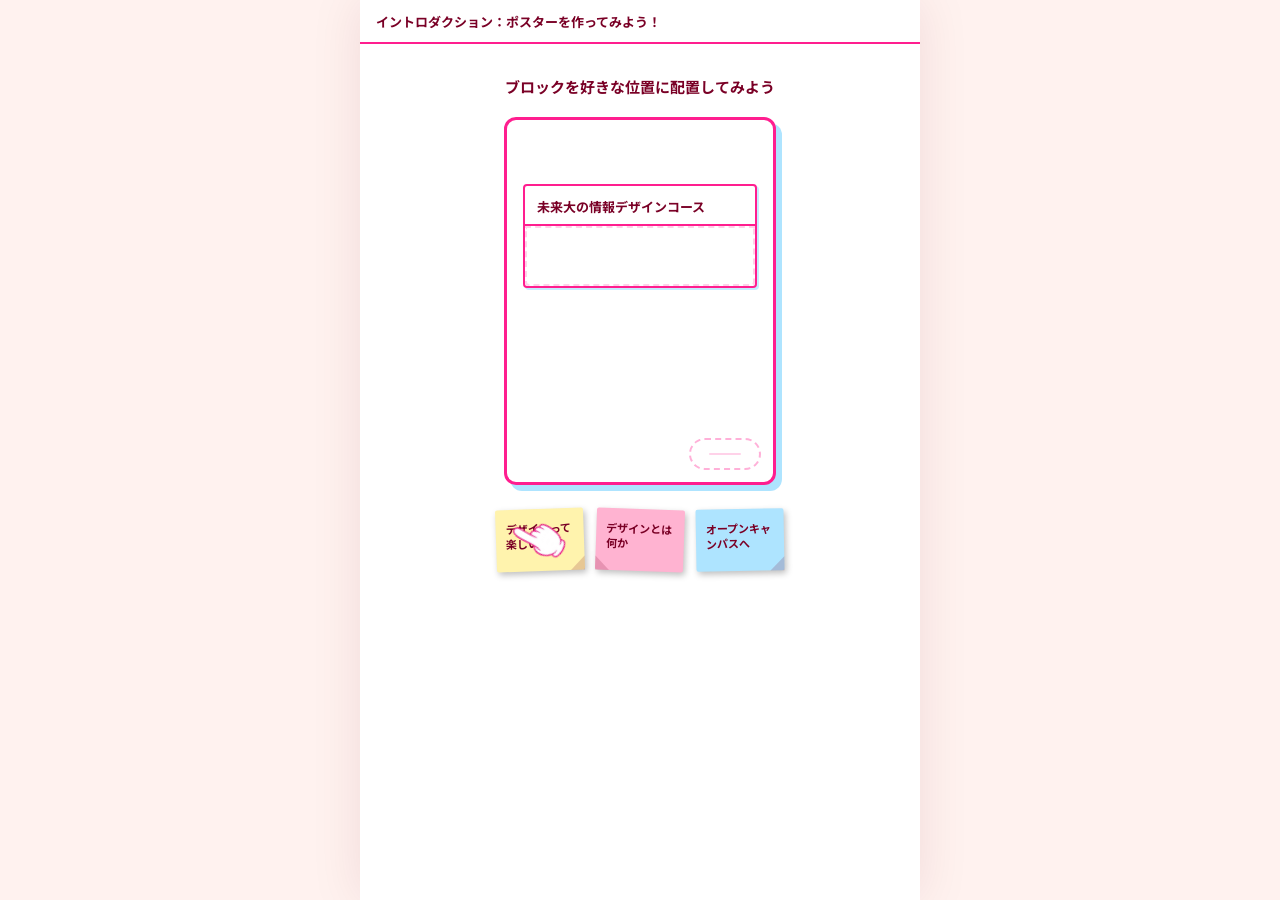
==== commit 8c7ac7d5: "診断結果ポスター・facility写真・kvギャラリー写真を軽量化 - 診断結果ポスター6枚をPNG→WebP化（600px幅・quality80）、約9.5MB→約360KBに削減 - facili" ====
--- a/index.html
+++ b/index.html
@@ -1847,7 +1847,7 @@
         </div>
 
         <div class="fade-block" style="transition-delay:0.05s">
-          <p class="oc-note">8/3オープンキャンパスでも、デザコ ブースにて詳しくお話します</p>
+          <p class="oc-note">8/1オープンキャンパスでも、デザコ ブースにて詳しくお話します</p>
         </div>
       </section>
 
@@ -2049,7 +2049,7 @@
         const img = new Image();
         img.onload = () => resolve(img);
         img.onerror = () => resolve(null);
-        img.src = `${type}.png`;
+        img.src = `${type}.webp`;
       });
       return posterImageCache[type];
     }
@@ -2626,7 +2626,7 @@
             frame.classList.add('showing-result');
             const overlay = document.createElement('div');
             overlay.className = 'frame-result-overlay';
-            overlay.innerHTML = `<img src="${d.type}.png" alt="${d.type}">`;
+            overlay.innerHTML = `<img src="${d.type}.webp" alt="${d.type}">`;
             frame.appendChild(overlay);
             requestAnimationFrame(() => overlay.classList.add('active'));
             spawnMagicBurst(wrap);
@@ -2741,15 +2741,15 @@
       /* プロローグの結果に関わらず、常に同じ実写真ギャラリーを1通り表示する */
       kv.innerHTML = `
     <div class="kv-photo kv-photo--hero">
-      <img src="kv-photo-1.png" alt="展示会場の様子">
+      <img src="kv-photo-1.webp" alt="展示会場の様子">
       <div class="kv-hero-overlay">
         <p class="kv-hero-label">FUTURE UNIVERSITY HAKODATE</p>
         <img class="kv-hero-title-img" src="kv-title.png" alt="情報デザインコース 特設サイト">
       </div>
     </div>
-    <div class="kv-photo kv-photo--overlap-1"><img src="kv-photo-2.png" alt="学生作品ポスターの展示"></div>
-    <div class="kv-photo kv-photo--overlap-2"><img src="kv-photo-3.png" alt="制作物の展示"></div>
-    <div class="kv-photo kv-photo--overlap-3"><img src="kv-photo-4.png" alt="学生同士の交流の様子"></div>`;
+    <div class="kv-photo kv-photo--overlap-1"><img src="kv-photo-2.webp" alt="学生作品ポスターの展示"></div>
+    <div class="kv-photo kv-photo--overlap-2"><img src="kv-photo-3.webp" alt="制作物の展示"></div>
+    <div class="kv-photo kv-photo--overlap-3"><img src="kv-photo-4.webp" alt="学生同士の交流の様子"></div>`;
     }
 
     /* ══════════════════════════════
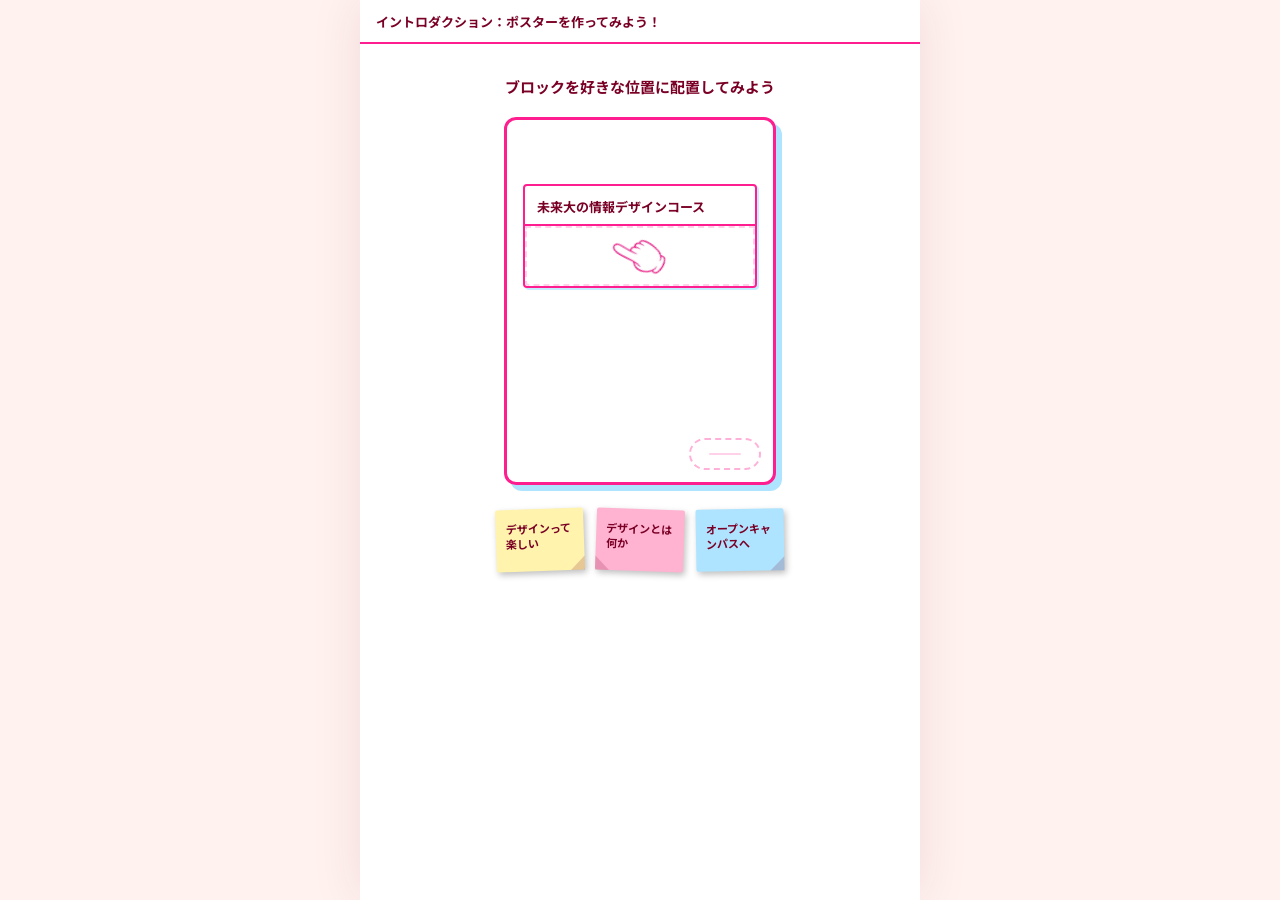
==== commit ef10e465: "補足テキストのコントラスト改善と、死んだCSSセレクタの削除 - --text-mutedの不透明度を0.55→0.70に引き上げ、page-bg/白背景いずれの   組み合わせでもWCAG AA基準" ====
--- a/index.html
+++ b/index.html
@@ -6,6 +6,7 @@
   <meta name="viewport" content="width=device-width, initial-scale=1.0, maximum-scale=1.0, user-scalable=no">
   <title>未来大 情報デザインコース 特設サイト</title>
   <link rel="preconnect" href="https://fonts.googleapis.com">
+  <link rel="preconnect" href="https://fonts.gstatic.com" crossorigin>
   <link href="https://fonts.googleapis.com/css2?family=Noto+Sans+JP:wght@400;700&display=swap" rel="stylesheet">
   <style>
     *,
@@ -39,7 +40,7 @@
       --border: #FF1E8F;
       --bg: #FFFFFF;
       --page-bg: #FFF2EF;
-      --text-muted: rgba(122, 0, 38, 0.55);
+      --text-muted: rgba(122, 0, 38, 0.70);
       --sticky-fold: rgba(122, 0, 38, 0.18);
       --hero-bg-dark: var(--text);
     }
@@ -208,11 +209,6 @@
     .center-card-header {
       padding: 12px 12px 8px;
       border-bottom: 2px solid var(--border);
-    }
-
-    .center-card-header .sub-label {
-      font-size: 8px;
-      color: var(--text-muted);
     }
 
     .center-card-header .title {
@@ -1689,9 +1685,10 @@
 
     /* ══════════════════════════════
        EXPERIMENT LOG EXPORT
+       評価実験は終了したため非表示化。再度必要になった際はこの1行を消せば復活する。
     ══════════════════════════════ */
     .export-log-btn {
-      display: block;
+      display: none;
       width: auto;
       max-width: 260px;
       margin: 20px auto 0;
@@ -1913,17 +1910,17 @@
             </div>
             <div class="fade-block facility-grid" style="transition-delay:0.14s">
               <div>
-                <div class="facility-img"><img src="工房.JPG" alt="工房"></div>
+                <div class="facility-img"><img src="工房.JPG" alt="工房" loading="lazy" decoding="async"></div>
                 <div class="facility-name">工房</div>
                 <div class="facility-desc">レーザーカッター・3Dプリンタを備える</div>
               </div>
               <div>
-                <div class="facility-img"><img src="アトリエ.JPG" alt="アトリエ"></div>
+                <div class="facility-img"><img src="アトリエ.JPG" alt="アトリエ" loading="lazy" decoding="async"></div>
                 <div class="facility-name">アトリエ</div>
                 <div class="facility-desc">大型スクリーンと可動家具のラボ</div>
               </div>
               <div>
-                <div class="facility-img"><img src="ミュージアム.jpg" alt="ミュージアム"></div>
+                <div class="facility-img"><img src="ミュージアム.jpg" alt="ミュージアム" loading="lazy" decoding="async"></div>
                 <div class="facility-name">ミュージアム</div>
                 <div class="facility-desc">学生作品を展示する学内ギャラリー</div>
               </div>
@@ -2626,7 +2623,7 @@
             frame.classList.add('showing-result');
             const overlay = document.createElement('div');
             overlay.className = 'frame-result-overlay';
-            overlay.innerHTML = `<img src="${d.type}.webp" alt="${d.type}">`;
+            overlay.innerHTML = `<img src="${d.type}.webp" alt="診断結果: ${d.type}のポスター">`;
             frame.appendChild(overlay);
             requestAnimationFrame(() => overlay.classList.add('active'));
             spawnMagicBurst(wrap);
@@ -2766,7 +2763,7 @@
     ══════════════════════════════ */
     function renderAssignmentCard(a) {
       const imgHTML = a.img
-        ? `<div class="assignment-img"><img src="${a.img}" alt="${a.title}"></div>`
+        ? `<div class="assignment-img"><img src="${a.img}" alt="制作課題「${a.title}」の作品例" loading="lazy" decoding="async"></div>`
         : `<div class="assignment-img" style="background:${a.color}"><span>制作物イメージ</span></div>`;
       return `
       <div class="assignment-card">
